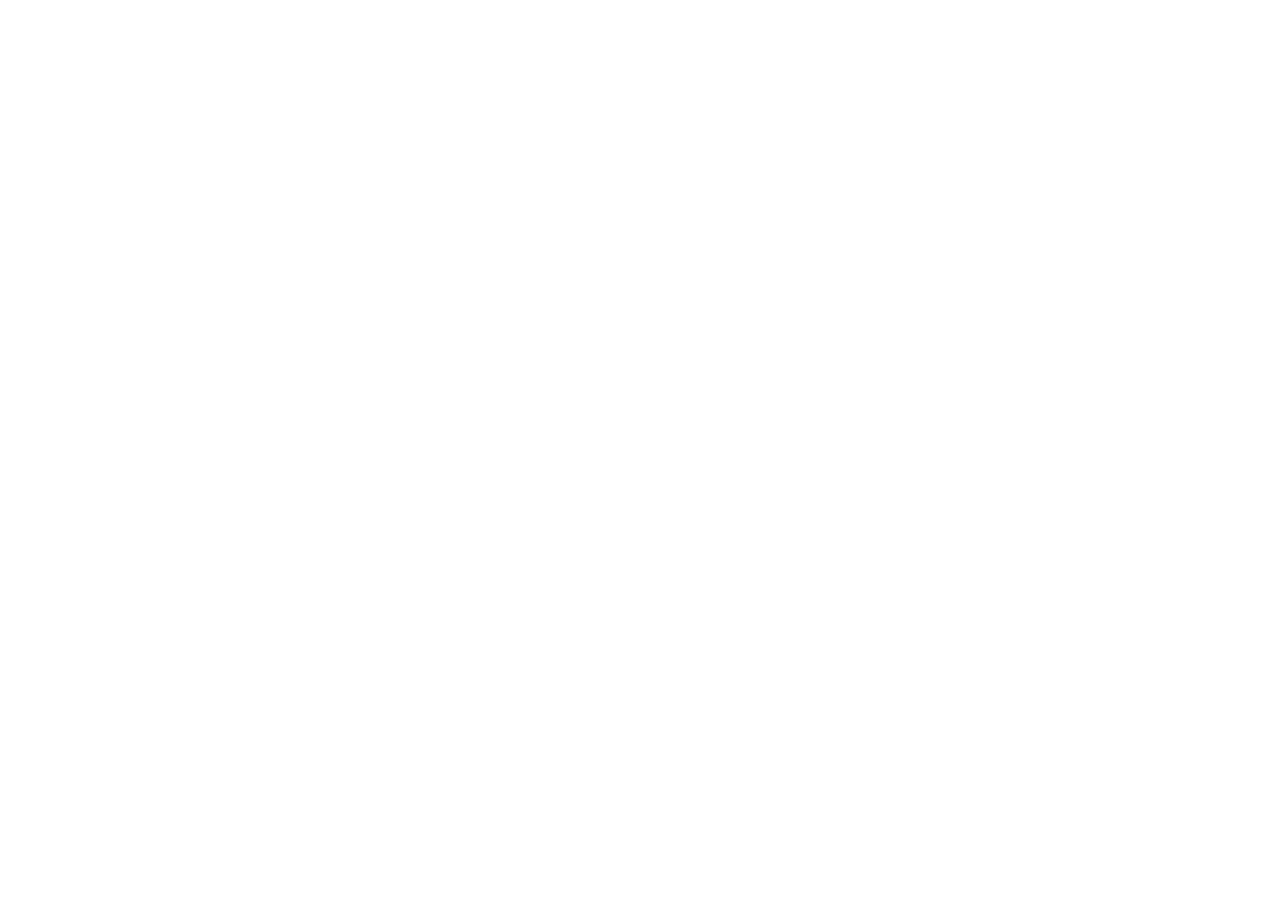
==== index.html @ 81d0a76d "start project" ====
<!DOCTYPE html>
<html lang="en">
<head>
    <meta charset="UTF-8">
    <meta http-equiv="X-UA-Compatible" content="IE=edge">
    <meta name="viewport" content="width=device-width, initial-scale=1.0">
    <title>PizzaCompany</title>
    <link rel="stylesheet" href="./assets/css/style.css">
    <link rel="stylesheet" href="./assets/css/gird.css">
    <link rel="stylesheet" href="./assets/css/responsive.css">
    <link rel="stylesheet" href="./assets/fonts/fontawesome-free-5.15.4-web/css/all.min.css">
    <link rel="stylesheet" href="./assets/fonts/themify-icons/themify-icons.css">
    <link href="https://fonts.googleapis.com/css2?family=Roboto:wght@100;300;400;500;700&display=swap" rel="stylesheet">
</head>
<body>
    
</body>
</html>
---- assets/css/gird.css ----
.grid {
    width: 100%;
    display: block;
    padding: 0;
}

.grid.wide {
    max-width: 1200px;
    margin: 0 auto;
}

.grid.min-wide {
    max-width: 985px;
    margin: 0 auto;
}

.grid.menu-wide{
    max-width: 940px;
    margin: 0 auto;
}

.grid.liveshows-wide{
    max-width: 920px;
    margin: 0 auto;
}

.row {
    display: flex;
    flex-wrap: wrap;
    margin-left: -4px;
    margin-right: -4px;
}

.row.no-gutters {
    margin-left: 0;
    margin-right: 0;
}

.col {
    padding-left: 4px;
    padding-right: 4px;
}

.row.no-gutters .col {
    padding-left: 0;
    padding-right: 0;
}

.c-0 {
    display: none;
}

.c-1 {
    flex: 0 0 8.33333%;
    max-width: 8.33333%;
}

.c-2 {
    flex: 0 0 16.66667%;
    max-width: 16.66667%;
}

.c-3 {
    flex: 0 0 25%;
    max-width: 25%;
}

.c-4 {
    flex: 0 0 33.33333%;
    max-width: 33.33333%;
}

.c-5 {
    flex: 0 0 41.66667%;
    max-width: 41.66667%;
}

.c-6 {
    flex: 0 0 50%;
    max-width: 50%;
}

.c-7 {
    flex: 0 0 58.33333%;
    max-width: 58.33333%;
}

.c-8 {
    flex: 0 0 66.66667%;
    max-width: 66.66667%;
}

.c-9 {
    flex: 0 0 75%;
    max-width: 75%;
}

.c-10 {
    flex: 0 0 83.33333%;
    max-width: 83.33333%;
}

.c-11 {
    flex: 0 0 91.66667%;
    max-width: 91.66667%;
}

.c-12 {
    flex: 0 0 100%;
    max-width: 100%;
}

.c-o-1 {
    margin-left: 8.33333%;
}

.c-o-2 {
    margin-left: 16.66667%;
}

.c-o-3 {
    margin-left: 25%;
}

.c-o-4 {
    margin-left: 33.33333%;
}

.c-o-5 {
    margin-left: 41.66667%;
}

.c-o-6 {
    margin-left: 50%;
}

.c-o-7 {
    margin-left: 58.33333%;
}

.c-o-8 {
    margin-left: 66.66667%;
}

.c-o-9 {
    margin-left: 75%;
}

.c-o-10 {
    margin-left: 83.33333%;
}

.c-o-11 {
    margin-left: 91.66667%;
}

/* >= Tablet */
@media (min-width: 740px) {
    .row {
        margin-left: -8px;
        margin-right: -8px;
    }

    .col {
        padding-left: 8px;
        padding-right: 8px;
    }

    .m-0 {
        display: none;
    }

    .m-1,
    .m-2,
    .m-3,
    .m-4,
    .m-5,
    .m-6,
    .m-7,
    .m-8,
    .m-9,
    .m-10,
    .m-11,
    .m-12 {
        display: block;
    }

    .m-1 {
        flex: 0 0 8.33333%;
        max-width: 8.33333%;
    }

    .m-2 {
        flex: 0 0 16.66667%;
        max-width: 16.66667%;
    }

    .m-3 {
        flex: 0 0 25%;
        max-width: 25%;
    }

    .m-4 {
        flex: 0 0 33.33333%;
        max-width: 33.33333%;
    }

    .m-5 {
        flex: 0 0 41.66667%;
        max-width: 41.66667%;
    }

    .m-6 {
        flex: 0 0 50%;
        max-width: 50%;
    }

    .m-7 {
        flex: 0 0 58.33333%;
        max-width: 58.33333%;
    }

    .m-8 {
        flex: 0 0 66.66667%;
        max-width: 66.66667%;
    }

    .m-9 {
        flex: 0 0 75%;
        max-width: 75%;
    }

    .m-10 {
        flex: 0 0 83.33333%;
        max-width: 83.33333%;
    }

    .m-11 {
        flex: 0 0 91.66667%;
        max-width: 91.66667%;
    }

    .m-12 {
        flex: 0 0 100%;
        max-width: 100%;
    }

    .m-o-1 {
        margin-left: 8.33333%;
    }

    .m-o-2 {
        margin-left: 16.66667%;
    }

    .m-o-3 {
        margin-left: 25%;
    }

    .m-o-4 {
        margin-left: 33.33333%;
    }

    .m-o-5 {
        margin-left: 41.66667%;
    }

    .m-o-6 {
        margin-left: 50%;
    }

    .m-o-7 {
        margin-left: 58.33333%;
    }

    .m-o-8 {
        margin-left: 66.66667%;
    }

    .m-o-9 {
        margin-left: 75%;
    }

    .m-o-10 {
        margin-left: 83.33333%;
    }

    .m-o-11 {
        margin-left: 91.66667%;
    }
}

/* PC medium resolution > */
@media (min-width: 1113px) {
    .row {
        margin-left: -12px;
        margin-right: -12px;
    }
    
    .row.sm-gutter {
        margin-left: -7px;
        margin-right: -7px;
    }

    .row.large-gutter {
        margin-left: -36px;
        margin-right: -36px;
    }

    .col {
        padding-left: 12px;
        padding-right: 12px;
    }

    .row.sm-gutter .col {
        padding-left: 7px;
        padding-right: 7px;
    }

    .row.large-gutter .col {
        padding-left: 36px;
        padding-right: 36px;
    }

    .l-0 {
        display: none;
    }

    .l-1,
    .l-2,
    .l-2-4,
    .l-3,
    .l-4,
    .l-5,
    .l-6,
    .l-7,
    .l-8,
    .l-9,
    .l-10,
    .l-11,
    .l-12 {
        display: block;
    }

    .l-1 {
        flex: 0 0 8.33333%;
        max-width: 8.33333%;
    }

    .l-2 {
        flex: 0 0 16.66667%;
        max-width: 16.66667%;
    }

    .l-2-4 {
        flex: 0 0 20%;
        max-width: 20%;
    }

    .l-3 {
        flex: 0 0 25%;
        max-width: 25%;
    }

    .l-4 {
        flex: 0 0 33.33333%;
        max-width: 33.33333%;
    }

    .l-5 {
        flex: 0 0 41.66667%;
        max-width: 41.66667%;
    }

    .l-6 {
        flex: 0 0 50%;
        max-width: 50%;
    }

    .l-7 {
        flex: 0 0 58.33333%;
        max-width: 58.33333%;
    }

    .l-8 {
        flex: 0 0 66.66667%;
        max-width: 66.66667%;
    }

    .l-9 {
        flex: 0 0 75%;
        max-width: 75%;
    }

    .l-10 {
        flex: 0 0 83.33333%;
        max-width: 83.33333%;
    }

    .l-11 {
        flex: 0 0 91.66667%;
        max-width: 91.66667%;
    }

    .l-12 {
        flex: 0 0 100%;
        max-width: 100%;
    }

    .l-o-1 {
        margin-left: 8.33333%;
    }

    .l-o-2 {
        margin-left: 16.66667%;
    }

    .l-o-3 {
        margin-left: 25%;
    }

    .l-o-4 {
        margin-left: 33.33333%;
    }

    .l-o-5 {
        margin-left: 41.66667%;
    }

    .l-o-6 {
        margin-left: 50%;
    }

    .l-o-7 {
        margin-left: 58.33333%;
    }

    .l-o-8 {
        margin-left: 66.66667%;
    }

    .l-o-9 {
        margin-left: 75%;
    }

    .l-o-10 {
        margin-left: 83.33333%;
    }

    .l-o-11 {
        margin-left: 91.66667%;
    }
}

/* Tablet - PC low resolution */
@media (min-width: 740px) and (max-width: 1023px) {
    .wide {
        width: 644px;
    }
}

/* > PC low resolution */
@media (min-width: 1024px) and (max-width: 1239px) {
    .wide {
        width: 984px;
    }

    .wide .row {
        margin-left: -12px;
        margin-right: -12px;
    }

    .wide .row.sm-gutter {
        margin-left: -5px;
        margin-right: -5px;
    }

    .wide .col {
        padding-left: 12px;
        padding-right: 12px;
    }

    .wide .row.sm-gutter .col {
        padding-left: 5px;
        padding-right: 5px;
    }

    .wide .l-0 {
        display: none;
    }

    .wide .l-1,
    .wide .l-2,
    .wide .l-2-4,
    .wide .l-3,
    .wide .l-4,
    .wide .l-5,
    .wide .l-6,
    .wide .l-7,
    .wide .l-8,
    .wide .l-9,
    .wide .l-10,
    .wide .l-11,
    .wide .l-12 {
        display: block;
    }

    .wide .l-1 {
        flex: 0 0 8.33333%;
        max-width: 8.33333%;
    }

    .wide .l-2 {
        flex: 0 0 16.66667%;
        max-width: 16.66667%;
    }

    .wide .l-2-4 {
        flex: 0 0 20%;
        max-width: 20%;
    }

    .wide .l-3 {
        flex: 0 0 25%;
        max-width: 25%;
    }

    .wide .l-4 {
        flex: 0 0 33.33333%;
        max-width: 33.33333%;
    }

    .wide .l-5 {
        flex: 0 0 41.66667%;
        max-width: 41.66667%;
    }

    .wide .l-6 {
        flex: 0 0 50%;
        max-width: 50%;
    }

    .wide .l-7 {
        flex: 0 0 58.33333%;
        max-width: 58.33333%;
    }

    .wide .l-8 {
        flex: 0 0 66.66667%;
        max-width: 66.66667%;
    }

    .wide .l-9 {
        flex: 0 0 75%;
        max-width: 75%;
    }

    .wide .l-10 {
        flex: 0 0 83.33333%;
        max-width: 83.33333%;
    }

    .wide .l-11 {
        flex: 0 0 91.66667%;
        max-width: 91.66667%;
    }

    .wide .l-12 {
        flex: 0 0 100%;
        max-width: 100%;
    }

    .wide .l-o-1 {
        margin-left: 8.33333%;
    }

    .wide .l-o-2 {
        margin-left: 16.66667%;
    }

    .wide .l-o-3 {
        margin-left: 25%;
    }

    .wide .l-o-4 {
        margin-left: 33.33333%;
    }

    .wide .l-o-5 {
        margin-left: 41.66667%;
    }

    .wide .l-o-6 {
        margin-left: 50%;
    }

    .wide .l-o-7 {
        margin-left: 58.33333%;
    }

    .wide .l-o-8 {
        margin-left: 66.66667%;
    }

    .wide .l-o-9 {
        margin-left: 75%;
    }

    .wide .l-o-10 {
        margin-left: 83.33333%;
    }

    .wide .l-o-11 {
        margin-left: 91.66667%;
    }
}
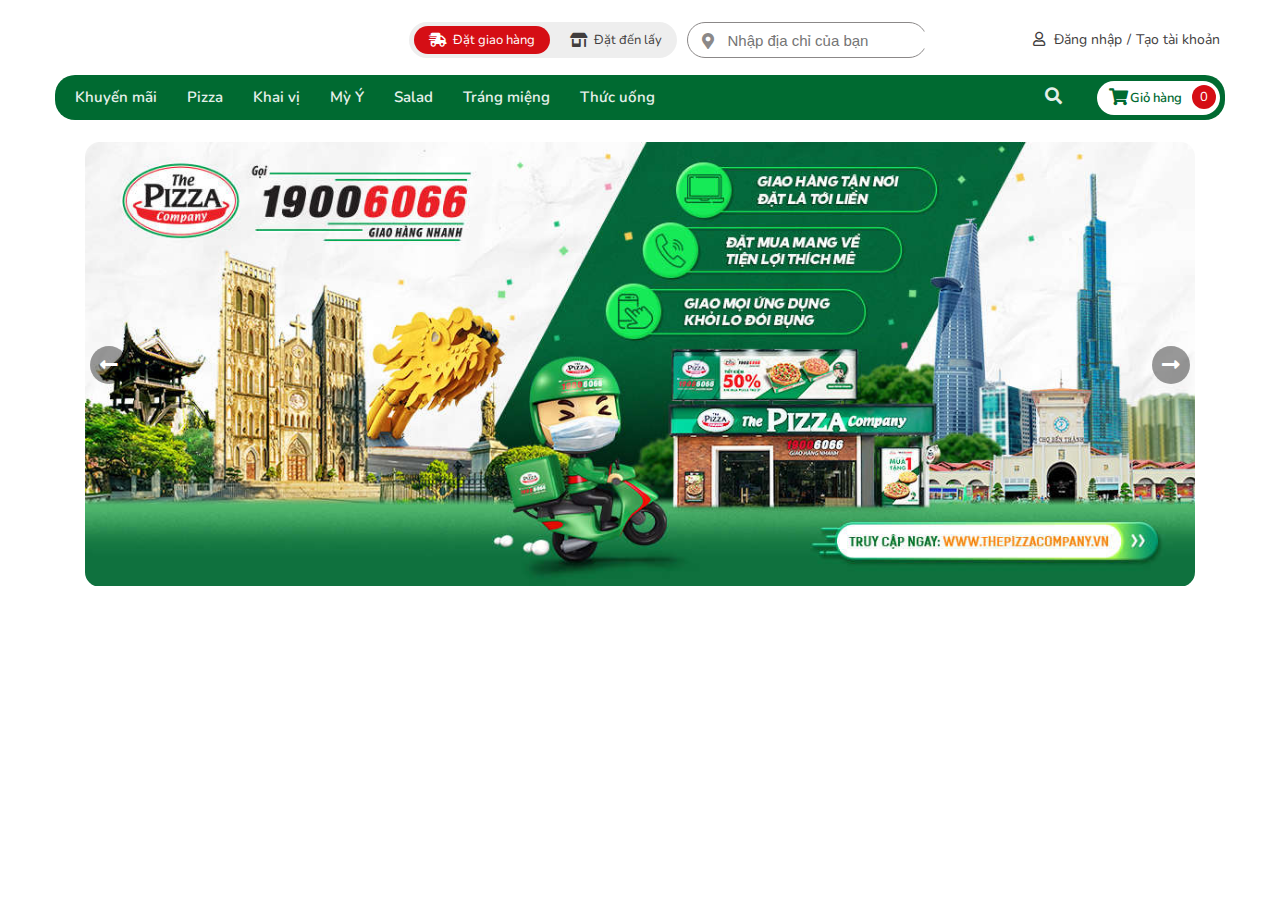
==== commit bcb17b0d: "slider" ====
--- a/index.html
+++ b/index.html
@@ -8,11 +8,199 @@
     <link rel="stylesheet" href="./assets/css/style.css">
     <link rel="stylesheet" href="./assets/css/gird.css">
     <link rel="stylesheet" href="./assets/css/responsive.css">
+    <link rel="stylesheet" href="./assets/css/reset.css">
     <link rel="stylesheet" href="./assets/fonts/fontawesome-free-5.15.4-web/css/all.min.css">
-    <link rel="stylesheet" href="./assets/fonts/themify-icons/themify-icons.css">
     <link href="https://fonts.googleapis.com/css2?family=Roboto:wght@100;300;400;500;700&display=swap" rel="stylesheet">
+    <link href="https://fonts.googleapis.com/css2?family=Nunito:wght@300;400;600;700&display=swap" rel="stylesheet">
 </head>
 <body>
     
+    <div class="app">
+
+        <!-- Start header -->
+        <header class="header">
+            <div class="grid wide">
+                <div class="header-container">
+                    <!-- Start header with logo -->
+                    <div class="header-with-logo">
+                        <a href="/" class="header-logo-link">
+                            <div class="header-logo"></div>
+                        </a>
+    
+                        <div class="header-delivery-with-serach">
+                            <div class="header-delivery">
+                                <div class="header-delivery_item active">
+                                    <i class="fas fa-shipping-fast header-delivery_item-logo"></i>
+                                    <span class="header-delivery_item-text">Đặt giao hàng</span>
+                                </div>
+                                <div class="header-delivery_item">
+                                    <i class="fas fa-store-alt header-delivery_item-logo"></i>
+                                    <span class="header-delivery_item-text">Đặt đến lấy</span>
+                                </div>
+                            </div>
+    
+                            <div class="header-search block">
+                                <i class="fas fa-map-marker-alt header-search-map"></i>
+                                <input class="header-search_title" placeholder="Nhập địa chỉ của bạn"></input>
+                            </div>
+
+                            <div class="header-search">
+                                <i class="fas fa-store header-search-map"></i>
+                                <input class="header-search_title" placeholder="Nhập cửa hàng"></input>
+
+                                
+                                <div class="header-search_store">
+                                    <ul class="header-search_store-item">
+                                        <li class="header-search_store-list">The Pizza Company Cầu Giấy</li>
+                                        <li class="header-search_store-list">The Pizza Company Times City</li>
+                                        <li class="header-search_store-list">The Pizza Company Đoàn Trần Nghiệp</li>
+                                        <li class="header-search_store-list">The Pizza Company Xuân Diệu</li>
+                                        <li class="header-search_store-list">The Pizza Company Vincom Bắc Từ Liêm</li>
+                                        <li class="header-search_store-list">The Pizza Company Vincom Royal City</li>
+                                        <li class="header-search_store-list">The Pizza Company Aeon Mall Long Biên</li>
+                                        <li class="header-search_store-list">The Pizza Company Aeon Mall Hà Đông</li>
+                                        <li class="header-search_store-list">The Pizza Company Linh Đàm</li>
+                                        <li class="header-search_store-list">The Pizza Company Trần Duy Hưng</li>
+                                        <li class="header-search_store-list">The Pizza Company Song Hành</li>
+                                        <li class="header-search_store-list">The Pizza Company Nguyễn Thị Minh Khai</li>
+                                        <li class="header-search_store-list">The Pizza Company 333 Lê Văn Sỹ</li>
+                                        <li class="header-search_store-list">The Pizza Company Bà Hom</li>
+                                        <li class="header-search_store-list">The Pizza Company Crescent Mall</li>
+                                        <li class="header-search_store-list">The Pizza Company Phạm Hùng</li>
+                                        <li class="header-search_store-list">The Pizza Company Hoàng Hoa Thám</li>
+                                        <li class="header-search_store-list">The Pizza Company Thống Nhất</li>
+                                        <li class="header-search_store-list">The Pizza Company AEON Mall Tân Phú</li>
+                                        <li class="header-search_store-list">The Pizza Company Vincom Biên Hòa</li>
+                                        <li class="header-search_store-list">The Pizza Company Pegasus</li>
+                                        <li class="header-search_store-list">The Pizza Company Sense City Bến Tre</li>
+                                        <li class="header-search_store-list">The Pizza Company Vincom Buôn Ma Thuột</li>
+                                    </ul>
+                                </div>
+                            </div>
+                        </div>
+    
+                        <div class="header-account">
+                            <div class="header-account_login">
+                                <i class="far fa-user header-account_login-icon"></i>
+                                <span class="header-account-text">Đăng nhập</span>
+                            </div>
+                            <span>/</span>
+                            <div class="header-account_register">
+                                <span class="header-account-text">Tạo tài khoản</span>
+                            </div>
+                        </div>
+                    </div>
+                    <!-- End header with logo -->
+    
+                    <!-- Start navbar -->
+                    <nav class="navbar">
+                        <div class="navbar-select">
+                            <ul class="navbar-list">
+                                <li class="navbar-list_item">
+                                    <a href="" class="navbar-list_item-link">
+                                        <span class="navbar-list_item-text">Khuyến mãi</span>
+                                    </a>
+                                </li>
+                                <li class="navbar-list_item">
+                                    <a href="/" class="navbar-list_item-link">
+                                        <span class="navbar-list_item-text">Pizza</span>
+                                    </a>
+                                </li>
+                                <li class="navbar-list_item">
+                                    <a href="" class="navbar-list_item-link">
+                                        <span class="navbar-list_item-text">Khai vị</span>
+                                    </a>
+                                </li>
+                                <li class="navbar-list_item">
+                                    <a href="" class="navbar-list_item-link">
+                                        <span class="navbar-list_item-text">Mỳ Ý</span>
+                                    </a>
+                                </li>
+                                <li class="navbar-list_item">
+                                    <a href="" class="navbar-list_item-link">
+                                        <span class="navbar-list_item-text">Salad</span>
+                                    </a>
+                                </li>
+                                <li class="navbar-list_item">
+                                    <a href="" class="navbar-list_item-link">
+                                        <span class="navbar-list_item-text">Tráng miệng</span>
+                                    </a>
+                                </li>
+                                <li class="navbar-list_item">
+                                    <a href="" class="navbar-list_item-link">
+                                        <span class="navbar-list_item-text">Thức uống</span>
+                                    </a>
+                                </li>
+                            </ul>
+                        </div>
+    
+                        <div class="navbar-with-search">
+                            <div class="navbar_search">
+                                <i class="fas fa-search navbar_search-icon"></i>
+                            </div>
+
+                            <div class="navbar_cart">
+                                <a href="" class="navbar_cart-icon-link">
+                                    <i class="fas fa-shopping-cart navbar_cart-icon"></i>
+                                </a>
+                                <a href="" class="navbar_cart-link">
+                                    <span class="navbar_cart-text">Giỏ hàng</span>
+                                </a>
+                                <div class="navbar_cart-amount">
+                                    <span class="navbar_cart-count">0</span>
+                                </div>
+
+                                <div class="navbar_cart-list">
+                                    <p class="navbar_cart-list-title">Rất tiếc!!! Bạn không có sản phẩm ở đây.</p>
+                                    <p class="navbar_cart-list-decrip">Chúng tôi sẽ giao hàng với hoá đơn trên <span>100,000 đ</span></p>
+                                </div>
+                            </div>
+                        </div>
+                    </nav>
+                    <!-- Start navbar -->
+                </div>
+                
+            </div>
+        </header>
+        <!-- End header -->
+
+        <!-- Start slider -->
+        <!-- <div class="grid wide"> -->
+            <div class="slider">
+                <i class="fas fa-long-arrow-alt-left slider-prev"></i>
+
+                <div class="slider-wrapper">
+                    <div class="slider-main">
+                        <div class="slider-item active">
+                            <img src="./assets/img/slider/1.jpeg" alt="" class="slider-img">
+                        </div>
+                        <div class="slider-item">
+                            <img src="./assets/img/slider/2.jpeg" alt="" class="slider-img">
+                        </div>
+                        <div class="slider-item">
+                            <img src="./assets/img/slider/3.jpeg" alt="" class="slider-img">
+                        </div>
+                        <div class="slider-item">
+                            <img src="./assets/img/slider/4.jpeg" alt="" class="slider-img">
+                        </div>
+                        <div class="slider-item">
+                            <img src="./assets/img/slider/5.jpeg" alt="" class="slider-img">
+                        </div>
+                        <div class="slider-item">
+                            <img src="./assets/img/slider/6.jpeg" alt="" class="slider-img">
+                        </div>
+                    </div>
+                </div>
+
+                <i class="fas fa-long-arrow-alt-right slider-next"></i>
+            </div>
+            
+        <!-- </div> -->
+        <!-- End slider -->
+
+    </div>
+
+    <script src="./assets/js/main.js"></script>
+
 </body>
 </html>--- a/assets/css/style.css
+++ b/assets/css/style.css
@@ -0,0 +1,341 @@
+*{
+    margin:0;
+    padding:0;
+    box-sizing: inherit;
+    --primary-color: #006a31;
+    --active-color: #d50e15;
+}
+
+html {
+    font-size: 62.5%;
+    line-height: 1.6rem;/*độ cao chữ 16px*/
+    font-family: 'Nunito', sans-serif;
+    box-sizing: border-box;
+    scroll-behavior: smooth;/*cuộn mượt*/
+}
+
+
+/* header */
+.header{
+    height:115px;
+    padding: 5px 0px;
+}
+.header-container{
+    padding:0 15px;
+}
+.header-with-logo{
+    display: flex;
+    justify-content: space-between;
+    padding: 5px 0px;
+}
+.header-logo-link{
+    background: url('../img/logo.png') top center /cover no-repeat;
+    height: 60px;
+    width: 247px;
+}
+
+.header-delivery-with-serach{
+    display: flex;
+    align-items: center;
+}
+.header-delivery{
+    background-color: #eee;
+    display: flex;
+    align-items: center;
+    border-radius: 25px;
+    height:36px;
+    margin-right: 10px;
+}
+.header-delivery_item{
+    height:28px;
+    border-radius: 25px;
+    display: flex;
+    align-items: center;
+    font-size:1.4rem;
+    color: rgb(65, 61, 61);
+    padding: 5px 0;
+}
+.header-delivery_item:hover{
+    cursor: pointer;
+}
+.header-delivery_item.active{
+    background-color: var(--active-color);
+    color: #fff;
+    margin: 0 5px;
+}
+.header-delivery_item-logo{
+    padding-left: 15px;
+    padding-right: 6px;
+}
+.header-delivery_item-text{
+    font-size: 1.3rem;
+    padding-right: 15px;
+}
+
+.header-search{
+    height:36px;
+    width:240px;
+    border:1px solid rgb(139, 136, 136);
+    border-radius: 25px;
+    display: flex;
+    position: relative;
+    display:none;
+}
+.block{
+    display: block;
+}
+.header-search-map{
+    padding:10px 14px;
+    font-size:1.6rem;
+    color:rgb(139, 136, 136);
+}
+.header-search_title{
+    border: none;
+    outline: none;
+    font-size: 1.5rem;
+    position: absolute;
+    top:50%;
+    transform: translateY(-50%);
+}
+
+.header-search_title:focus ~ .header-search_store{
+    display:block;
+}
+.header-search_store{
+    position: absolute;
+    top: 36px;
+    left: 0;
+    width: 100%;
+    background-color:#fff;
+    box-shadow: 0px 2px 10px rgba(0,0,0,.2);
+    border-radius:2px;
+    display:none;
+}
+.header-search_store-item{
+    list-style: none;
+    max-height: 56vh;
+    overflow-y: auto;
+}
+.header-search_store-list{
+    font-size: 1.6rem;
+    line-height: 2.5rem;
+    padding: 10px 5px 10px 15px;
+    border-bottom: 1px solid rgb(216, 216, 216);
+}
+.header-search_store-list:hover{
+    background-color:#006a322d;
+}
+
+.header-account{
+    display: flex;
+    align-items: center;
+    font-size: 1.4rem;
+    color: rgb(65, 61, 61);
+}
+.header-account-text{
+    padding: 0 5px;
+}
+.header-account-text:hover{
+    cursor: pointer;
+    color: var(--primary-color);
+    text-decoration: underline;
+}
+
+/* Navbar */
+.navbar{
+    background-color:var(--primary-color);
+    display: flex;
+    align-items: center;
+    justify-content: space-between;
+    height: 45px;
+    border-radius: 20px;
+}
+.navbar-select{
+    padding-left: 5px;
+}
+.navbar-list{
+    display: flex;
+    align-items: center;
+    list-style: none;
+}
+.navbar-list_item-link{
+    text-decoration: none;
+    padding:7px 15px 5px;
+    border-radius:25px;
+}
+.navbar-list_item-link:hover{
+    background-color: #005226;
+}
+.navbar-list_item-text{
+    color: #e4efe9;
+    font-size: 1.5rem;
+    font-weight: 620;
+}
+
+
+.navbar-with-search{
+    display: flex;
+    padding-right: 5px;
+}
+.navbar_search{
+    font-size:1.7rem;
+    color: #e4efe9;
+    padding-right: 35px;
+    padding-top: 6px;
+}
+
+.navbar_cart{
+    display: flex;
+    background-color: #fff;
+    padding: 7px 3px 7px 12px;
+    border-radius:25px;
+    position: relative;
+}
+.navbar_cart-link{
+    padding-top: 2px;
+}
+.navbar_cart-icon-link,
+.navbar_cart-link{
+    text-decoration: none;
+    color: var(--primary-color);
+}
+.navbar_cart-icon-link
+.navbar_cart-icon{
+    font-size:1.7rem;
+}
+.navbar_cart-text{
+    font-size: 1.3rem;
+    font-weight: 600;
+    padding-left: 2px;
+    padding-right: 10px;
+}
+.navbar_cart-amount{
+    padding-top:1px;
+    padding-right: 1px;
+}
+.navbar_cart-count{
+    font-size: 1.3rem;
+    color:#fff;
+    padding: 3px 8px;
+    background-color: var(--active-color);
+    border-radius:50%;
+}
+
+@keyframes cartAnimate{
+    0%{
+        opacity: 0;
+        transform: scale(0);
+    }
+    100%{
+        opacity: 1;
+        transform: scale(1);
+    }
+}
+.navbar_cart:hover .navbar_cart-list{
+    display: block;
+}
+.navbar_cart-list{
+    position: absolute;
+    top: calc(100% + 6px);
+    right: 0;
+    height: 175px;
+    width: 430px;
+    background-color:#fff;
+    border-radius:3px;
+    box-shadow: 0 2px 5px rgb(212, 212, 212);
+    animation: cartAnimate ease 0.2s;
+    display:none;
+}
+.navbar_cart-list::before{
+    content: "";
+    position: absolute;
+    right: 10px;
+    top: -20px;
+    border-width: 14px;
+    border-style: solid;
+    border-color: transparent transparent #fff transparent;
+}
+.navbar_cart-list::after{
+    content: "";
+    position: absolute;
+    right: 0;
+    top: -8px;
+    width: 150px;
+    height: 10px;
+}
+.navbar_cart-list-title{
+    font-size: 2rem;
+    font-weight:700;
+    text-align: center;
+    padding-top: 40px;
+    padding-bottom:20px;
+}
+.navbar_cart-list-decrip{
+    font-size: 1.6rem;
+    font-weight:450;
+    text-align: center;
+    font-weight: 500;
+}
+.navbar_cart-list-decrip span{
+    font-weight: 700;
+    color: var(--active-color);
+}
+
+/* slider */
+.slider{
+    width: 1110px;
+    margin: 27px auto;
+    position: relative;
+}
+img{
+    display: block;
+    max-width: 100%;
+}
+
+.slider-wrapper{
+    position: relative;
+    width: 100%;
+    height: 445px;
+    overflow: hidden;
+    border-radius: 15px;
+}
+
+.slider-main {
+    position: relative;
+    display: flex;
+    transition: left 0.5s ease-in;
+}
+.slider-item {
+    height: 100%;
+    width: 100%;
+    flex: 1 0 100%;
+    /* user-select: none; */
+}
+.slider-img {
+    width: 100%;
+    height: 100%;
+    object-fit: cover;
+    /* border-radius: 10px; */
+}
+
+.slider-prev,.slider-next{
+    position: absolute;
+    top: 50%;
+    transform: translateY(-50%);
+    padding: 9px 10px;
+    border-radius: 50%;
+    color: #fff;
+    background-color: rgba(0, 0, 0, 0.4);
+    cursor: pointer;
+    font-size: 20px;
+    z-index: 1;
+}
+.slider-prev{
+    left:5px;
+}
+.slider-next{
+    right:5px;
+}
+.slider-prev:hover,.slider-next:hover{
+    background-color:var(--primary-color);
+}
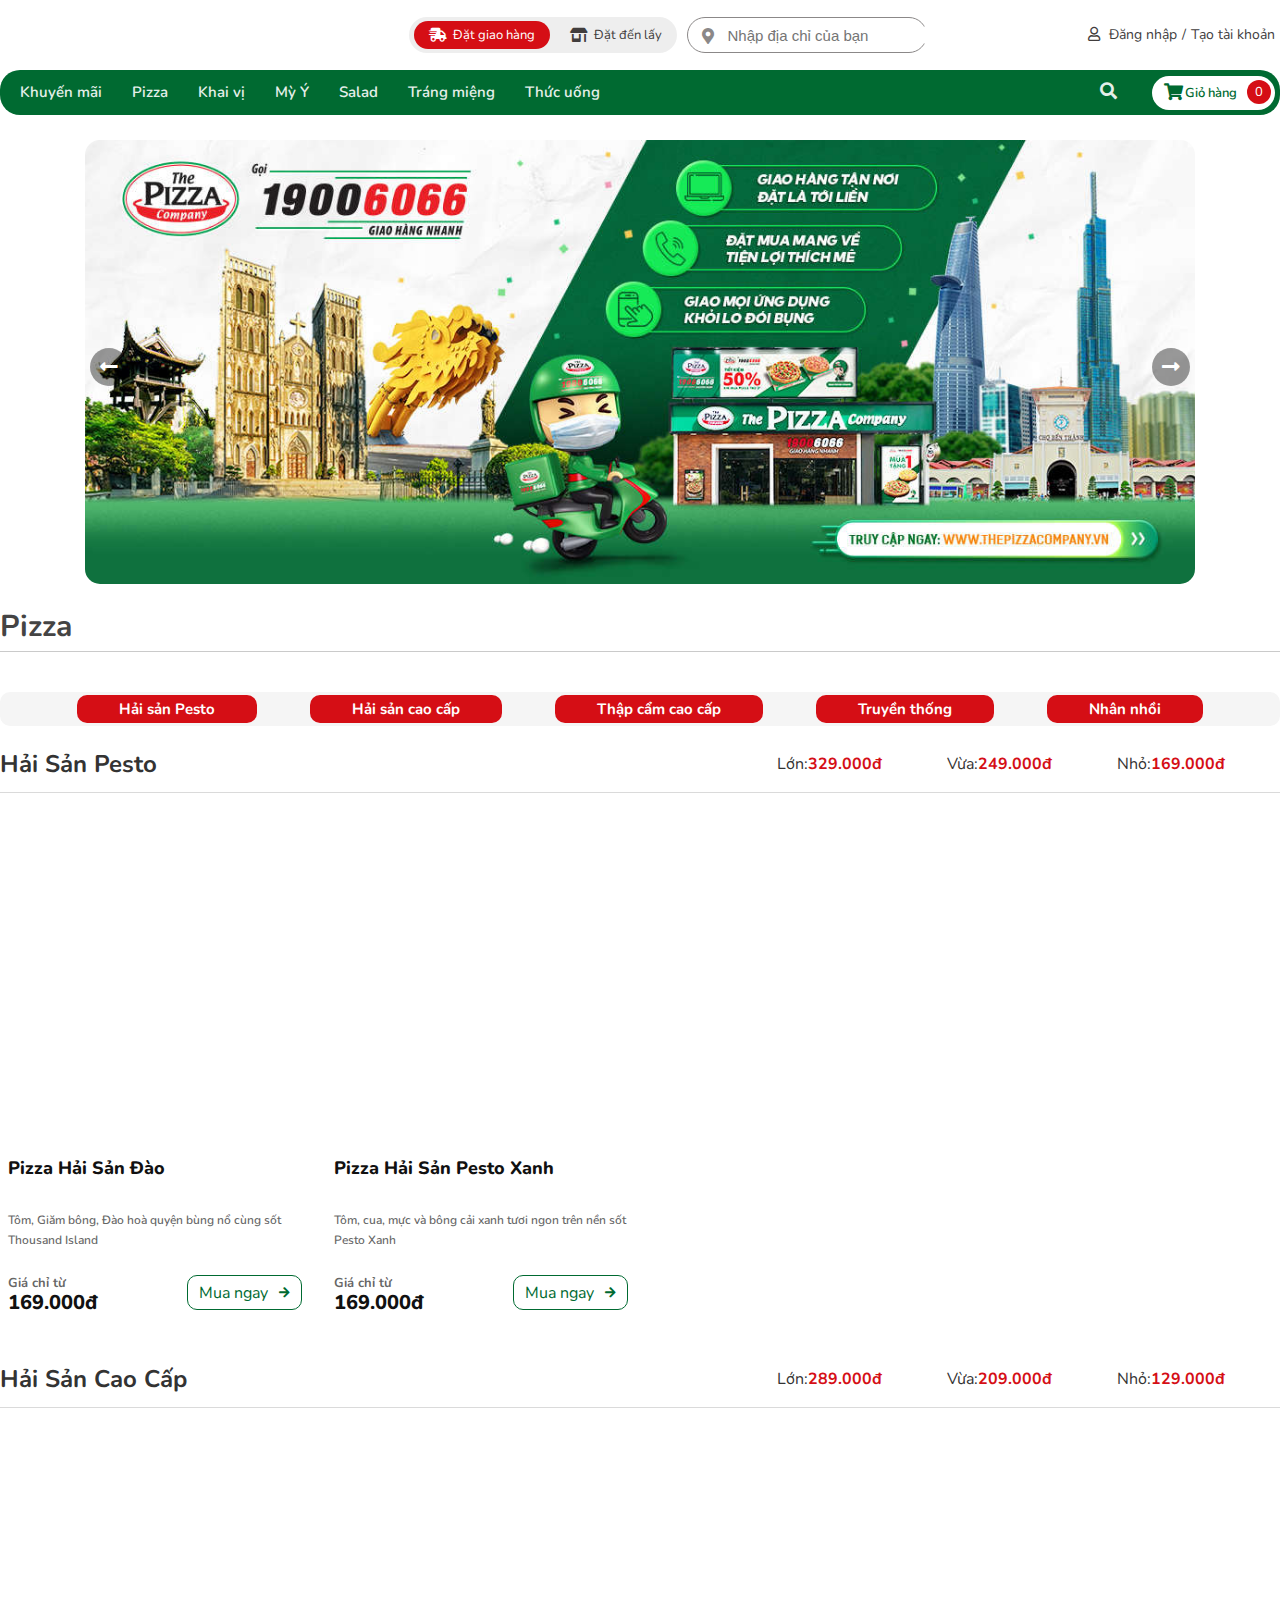
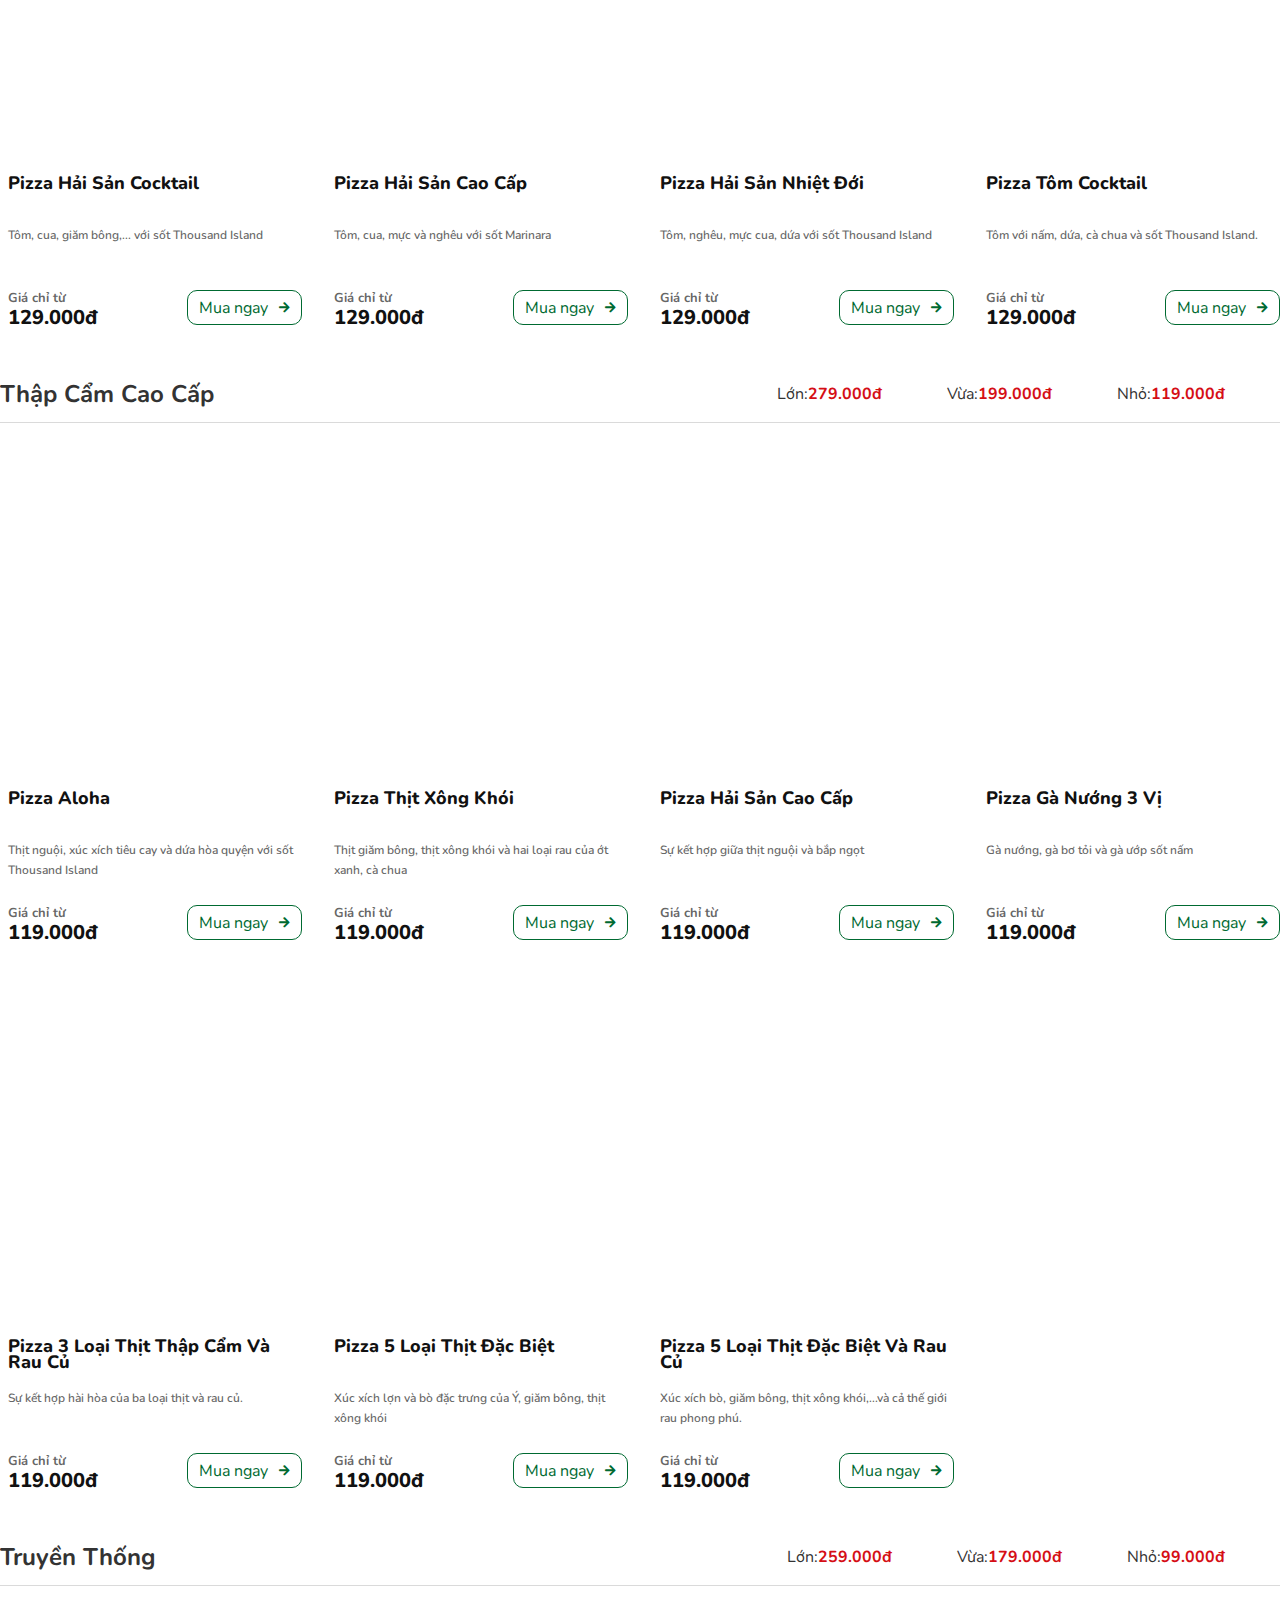
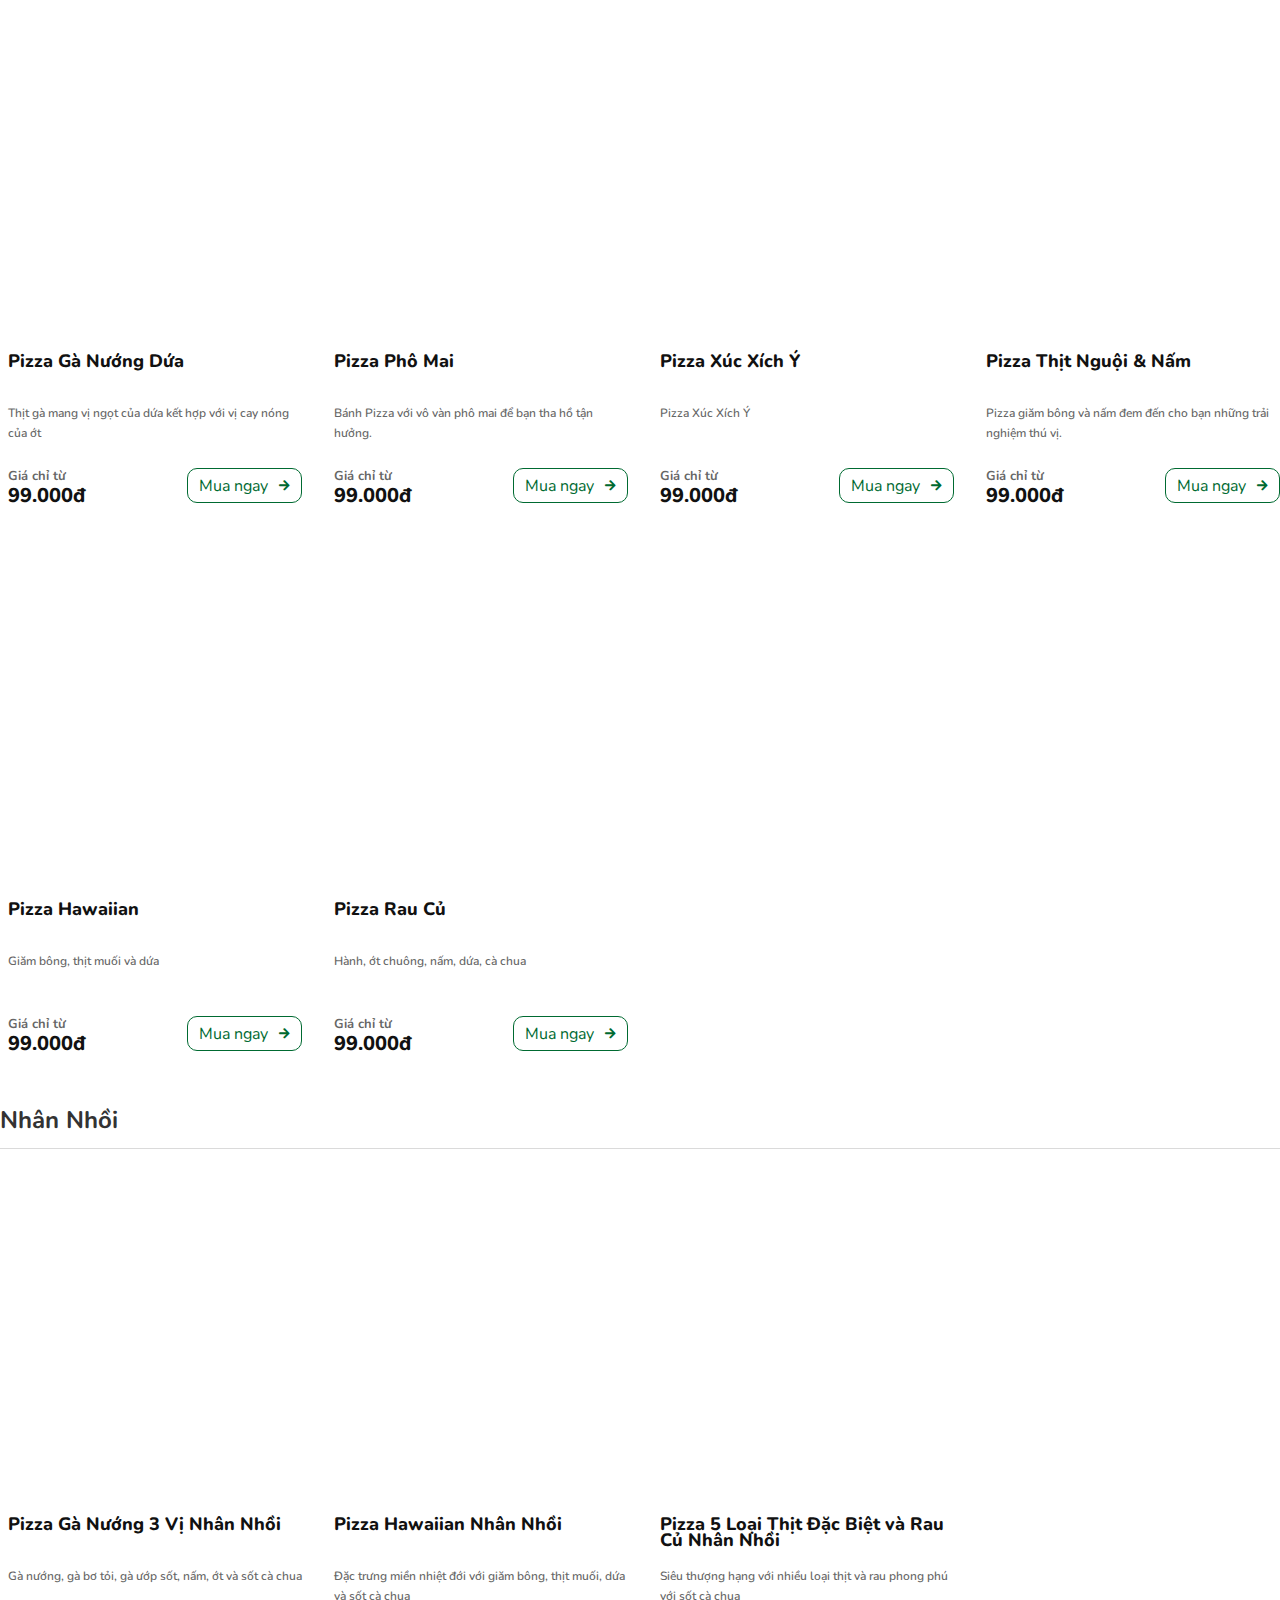
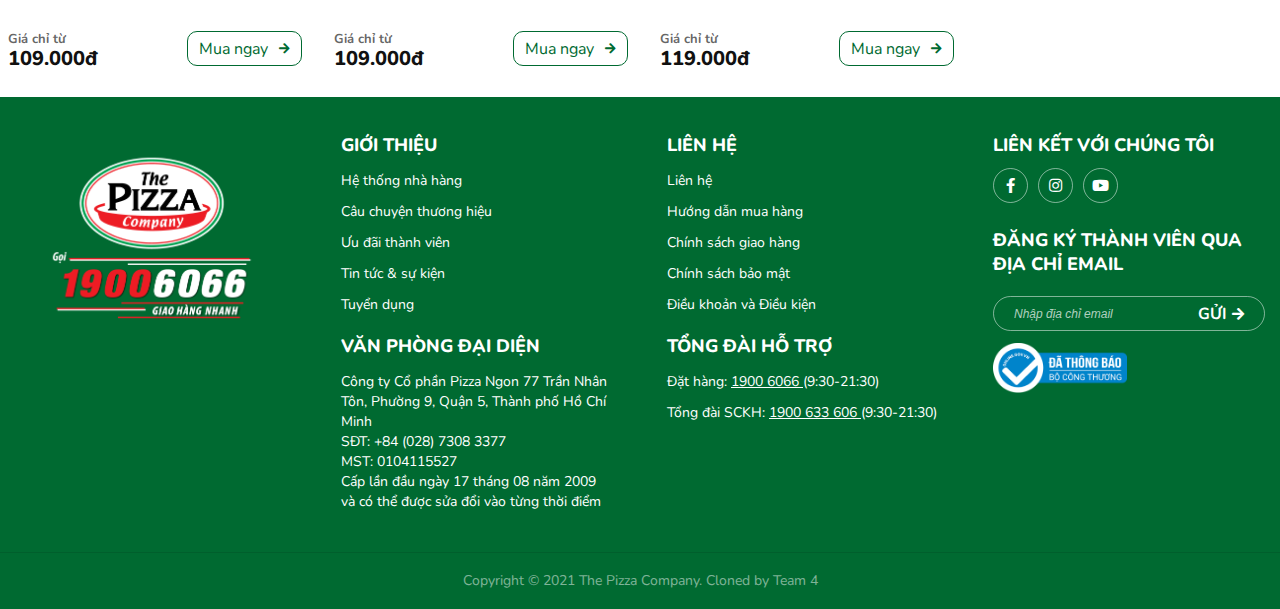
==== commit 4403258f: "footer" ====
--- a/index.html
+++ b/index.html
@@ -11,7 +11,7 @@
     <link rel="stylesheet" href="./assets/css/reset.css">
     <link rel="stylesheet" href="./assets/fonts/fontawesome-free-5.15.4-web/css/all.min.css">
     <link href="https://fonts.googleapis.com/css2?family=Roboto:wght@100;300;400;500;700&display=swap" rel="stylesheet">
-    <link href="https://fonts.googleapis.com/css2?family=Nunito:wght@300;400;600;700&display=swap" rel="stylesheet">
+    <link href="https://fonts.googleapis.com/css2?family=Nunito:wght@300;400;600;700;800;900&display=swap" rel="stylesheet">
 </head>
 <body>
     
@@ -19,147 +19,171 @@
 
         <!-- Start header -->
         <header class="header">
-            <div class="grid wide">
-                <div class="header-container">
-                    <!-- Start header with logo -->
-                    <div class="header-with-logo">
-                        <a href="/" class="header-logo-link">
-                            <div class="header-logo"></div>
-                        </a>
-    
-                        <div class="header-delivery-with-serach">
-                            <div class="header-delivery">
-                                <div class="header-delivery_item active">
-                                    <i class="fas fa-shipping-fast header-delivery_item-logo"></i>
-                                    <span class="header-delivery_item-text">Đặt giao hàng</span>
-                                </div>
-                                <div class="header-delivery_item">
-                                    <i class="fas fa-store-alt header-delivery_item-logo"></i>
-                                    <span class="header-delivery_item-text">Đặt đến lấy</span>
-                                </div>
-                            </div>
-    
-                            <div class="header-search block">
-                                <i class="fas fa-map-marker-alt header-search-map"></i>
-                                <input class="header-search_title" placeholder="Nhập địa chỉ của bạn"></input>
-                            </div>
-
-                            <div class="header-search">
-                                <i class="fas fa-store header-search-map"></i>
-                                <input class="header-search_title" placeholder="Nhập cửa hàng"></input>
-
-                                
-                                <div class="header-search_store">
-                                    <ul class="header-search_store-item">
-                                        <li class="header-search_store-list">The Pizza Company Cầu Giấy</li>
-                                        <li class="header-search_store-list">The Pizza Company Times City</li>
-                                        <li class="header-search_store-list">The Pizza Company Đoàn Trần Nghiệp</li>
-                                        <li class="header-search_store-list">The Pizza Company Xuân Diệu</li>
-                                        <li class="header-search_store-list">The Pizza Company Vincom Bắc Từ Liêm</li>
-                                        <li class="header-search_store-list">The Pizza Company Vincom Royal City</li>
-                                        <li class="header-search_store-list">The Pizza Company Aeon Mall Long Biên</li>
-                                        <li class="header-search_store-list">The Pizza Company Aeon Mall Hà Đông</li>
-                                        <li class="header-search_store-list">The Pizza Company Linh Đàm</li>
-                                        <li class="header-search_store-list">The Pizza Company Trần Duy Hưng</li>
-                                        <li class="header-search_store-list">The Pizza Company Song Hành</li>
-                                        <li class="header-search_store-list">The Pizza Company Nguyễn Thị Minh Khai</li>
-                                        <li class="header-search_store-list">The Pizza Company 333 Lê Văn Sỹ</li>
-                                        <li class="header-search_store-list">The Pizza Company Bà Hom</li>
-                                        <li class="header-search_store-list">The Pizza Company Crescent Mall</li>
-                                        <li class="header-search_store-list">The Pizza Company Phạm Hùng</li>
-                                        <li class="header-search_store-list">The Pizza Company Hoàng Hoa Thám</li>
-                                        <li class="header-search_store-list">The Pizza Company Thống Nhất</li>
-                                        <li class="header-search_store-list">The Pizza Company AEON Mall Tân Phú</li>
-                                        <li class="header-search_store-list">The Pizza Company Vincom Biên Hòa</li>
-                                        <li class="header-search_store-list">The Pizza Company Pegasus</li>
-                                        <li class="header-search_store-list">The Pizza Company Sense City Bến Tre</li>
-                                        <li class="header-search_store-list">The Pizza Company Vincom Buôn Ma Thuột</li>
-                                    </ul>
-                                </div>
-                            </div>
-                        </div>
-    
-                        <div class="header-account">
-                            <div class="header-account_login">
-                                <i class="far fa-user header-account_login-icon"></i>
-                                <span class="header-account-text">Đăng nhập</span>
-                            </div>
-                            <span>/</span>
-                            <div class="header-account_register">
-                                <span class="header-account-text">Tạo tài khoản</span>
-                            </div>
-                        </div>
-                    </div>
-                    <!-- End header with logo -->
-    
-                    <!-- Start navbar -->
-                    <nav class="navbar">
-                        <div class="navbar-select">
-                            <ul class="navbar-list">
-                                <li class="navbar-list_item">
-                                    <a href="" class="navbar-list_item-link">
-                                        <span class="navbar-list_item-text">Khuyến mãi</span>
-                                    </a>
-                                </li>
-                                <li class="navbar-list_item">
-                                    <a href="/" class="navbar-list_item-link">
-                                        <span class="navbar-list_item-text">Pizza</span>
-                                    </a>
-                                </li>
-                                <li class="navbar-list_item">
-                                    <a href="" class="navbar-list_item-link">
-                                        <span class="navbar-list_item-text">Khai vị</span>
-                                    </a>
-                                </li>
-                                <li class="navbar-list_item">
-                                    <a href="" class="navbar-list_item-link">
-                                        <span class="navbar-list_item-text">Mỳ Ý</span>
-                                    </a>
-                                </li>
-                                <li class="navbar-list_item">
-                                    <a href="" class="navbar-list_item-link">
-                                        <span class="navbar-list_item-text">Salad</span>
-                                    </a>
-                                </li>
-                                <li class="navbar-list_item">
-                                    <a href="" class="navbar-list_item-link">
-                                        <span class="navbar-list_item-text">Tráng miệng</span>
-                                    </a>
-                                </li>
-                                <li class="navbar-list_item">
-                                    <a href="" class="navbar-list_item-link">
-                                        <span class="navbar-list_item-text">Thức uống</span>
-                                    </a>
-                                </li>
-                            </ul>
-                        </div>
-    
-                        <div class="navbar-with-search">
-                            <div class="navbar_search">
-                                <i class="fas fa-search navbar_search-icon"></i>
-                            </div>
-
-                            <div class="navbar_cart">
-                                <a href="" class="navbar_cart-icon-link">
-                                    <i class="fas fa-shopping-cart navbar_cart-icon"></i>
-                                </a>
-                                <a href="" class="navbar_cart-link">
-                                    <span class="navbar_cart-text">Giỏ hàng</span>
-                                </a>
-                                <div class="navbar_cart-amount">
-                                    <span class="navbar_cart-count">0</span>
-                                </div>
-
-                                <div class="navbar_cart-list">
-                                    <p class="navbar_cart-list-title">Rất tiếc!!! Bạn không có sản phẩm ở đây.</p>
-                                    <p class="navbar_cart-list-decrip">Chúng tôi sẽ giao hàng với hoá đơn trên <span>100,000 đ</span></p>
-                                </div>
-                            </div>
-                        </div>
-                    </nav>
-                    <!-- Start navbar -->
-                </div>
-                
+            <div class="grid fix-wide header-container">
+                <!-- Start header with logo -->
+                <div class="header-with-logo">
+                    <a href="/" class="header-logo-link">
+                        <div class="header-logo"></div>
+                    </a>
+
+                    <div class="header-delivery-with-serach">
+                        <div class="header-delivery">
+                            <div class="header-delivery_item active">
+                                <i class="fas fa-shipping-fast header-delivery_item-logo"></i>
+                                <span class="header-delivery_item-text">Đặt giao hàng</span>
+                            </div>
+                            <div class="header-delivery_item">
+                                <i class="fas fa-store-alt header-delivery_item-logo"></i>
+                                <span class="header-delivery_item-text">Đặt đến lấy</span>
+                            </div>
+                        </div>
+
+                        <div class="header-search block">
+                            <i class="fas fa-map-marker-alt header-search-map"></i>
+                            <input class="header-search_title" placeholder="Nhập địa chỉ của bạn"></input>
+                        </div>
+
+                        <div class="header-search">
+                            <i class="fas fa-store header-search-map"></i>
+                            <input class="header-search_title" placeholder="Nhập cửa hàng"></input>
+
+                            
+                            <div class="header-search_store">
+                                <ul class="header-search_store-item">
+                                    <li class="header-search_store-list">The Pizza Company Cầu Giấy</li>
+                                    <li class="header-search_store-list">The Pizza Company Times City</li>
+                                    <li class="header-search_store-list">The Pizza Company Đoàn Trần Nghiệp</li>
+                                    <li class="header-search_store-list">The Pizza Company Xuân Diệu</li>
+                                    <li class="header-search_store-list">The Pizza Company Vincom Bắc Từ Liêm</li>
+                                    <li class="header-search_store-list">The Pizza Company Vincom Royal City</li>
+                                    <li class="header-search_store-list">The Pizza Company Aeon Mall Long Biên</li>
+                                    <li class="header-search_store-list">The Pizza Company Aeon Mall Hà Đông</li>
+                                    <li class="header-search_store-list">The Pizza Company Linh Đàm</li>
+                                    <li class="header-search_store-list">The Pizza Company Trần Duy Hưng</li>
+                                    <li class="header-search_store-list">The Pizza Company Song Hành</li>
+                                    <li class="header-search_store-list">The Pizza Company Nguyễn Thị Minh Khai</li>
+                                    <li class="header-search_store-list">The Pizza Company 333 Lê Văn Sỹ</li>
+                                    <li class="header-search_store-list">The Pizza Company Bà Hom</li>
+                                    <li class="header-search_store-list">The Pizza Company Crescent Mall</li>
+                                    <li class="header-search_store-list">The Pizza Company Phạm Hùng</li>
+                                    <li class="header-search_store-list">The Pizza Company Hoàng Hoa Thám</li>
+                                    <li class="header-search_store-list">The Pizza Company Thống Nhất</li>
+                                    <li class="header-search_store-list">The Pizza Company AEON Mall Tân Phú</li>
+                                    <li class="header-search_store-list">The Pizza Company Vincom Biên Hòa</li>
+                                    <li class="header-search_store-list">The Pizza Company Pegasus</li>
+                                    <li class="header-search_store-list">The Pizza Company Sense City Bến Tre</li>
+                                    <li class="header-search_store-list">The Pizza Company Vincom Buôn Ma Thuột</li>
+                                </ul>
+                            </div>
+                        </div>
+                    </div>
+
+                    <div class="header-account">
+                        <div class="header-account_login">
+                            <i class="far fa-user header-account_login-icon"></i>
+                            <span class="header-account-text">Đăng nhập</span>
+                        </div>
+                        <span>/</span>
+                        <div class="header-account_register">
+                            <span class="header-account-text">Tạo tài khoản</span>
+                        </div>
+                    </div>
+                </div>
+                <!-- End header with logo -->
+
+                <!-- Start navbar -->
+                <nav class="navbar">
+                    <div class="navbar-select">
+                        <ul class="navbar-list">
+                            <li class="navbar-list_item">
+                                <a href="" class="navbar-list_item-link">
+                                    <span class="navbar-list_item-text">Khuyến mãi</span>
+                                </a>
+                            </li>
+                            <li class="navbar-list_item">
+                                <a href="/" class="navbar-list_item-link">
+                                    <span class="navbar-list_item-text">Pizza</span>
+                                </a>
+                                <ul class="navbar-list_item-text_list">
+                                    <li class="navbar-list_item-text_item">
+                                        <a href="#hai_san_pesto" class="navbar-list_item-text_item-link">
+                                            <span class="navbar-list_item-text_item-text">Hải Sản Pesto</span>
+                                        </a>
+                                    </li>
+                                    <li class="navbar-list_item-text_item">
+                                        <a href="#hai_san_cao_cap" class="navbar-list_item-text_item-link">
+                                            <span class="navbar-list_item-text_item-text">Hải Sản Cao Cấp</span>
+                                        </a>
+                                    </li>
+                                    <li class="navbar-list_item-text_item">
+                                        <a href="#thap_cam_cao_cap" class="navbar-list_item-text_item-link">
+                                            <span class="navbar-list_item-text_item-text">Thập Cẩm Cao Cấp</span>
+                                        </a>
+                                    </li>
+                                    <li class="navbar-list_item-text_item">
+                                        <a href="#truyen_thong" class="navbar-list_item-text_item-link">
+                                            <span class="navbar-list_item-text_item-text">Truyền Thống</span>
+                                        </a>
+                                    </li>
+                                    <li class="navbar-list_item-text_item">
+                                        <a href="#nhan_nhoi" class="navbar-list_item-text_item-link">
+                                            <span class="navbar-list_item-text_item-text">Nhân Nhồi</span>
+                                        </a>
+                                    </li>
+                                </ul>
+                            </li>
+                            <li class="navbar-list_item">
+                                <a href="" class="navbar-list_item-link">
+                                    <span class="navbar-list_item-text">Khai vị</span>
+                                </a>
+                            </li>
+                            <li class="navbar-list_item">
+                                <a href="" class="navbar-list_item-link">
+                                    <span class="navbar-list_item-text">Mỳ Ý</span>
+                                </a>
+                            </li>
+                            <li class="navbar-list_item">
+                                <a href="" class="navbar-list_item-link">
+                                    <span class="navbar-list_item-text">Salad</span>
+                                </a>
+                            </li>
+                            <li class="navbar-list_item">
+                                <a href="" class="navbar-list_item-link">
+                                    <span class="navbar-list_item-text">Tráng miệng</span>
+                                </a>
+                            </li>
+                            <li class="navbar-list_item">
+                                <a href="" class="navbar-list_item-link">
+                                    <span class="navbar-list_item-text">Thức uống</span>
+                                </a>
+                            </li>
+                        </ul>
+                    </div>
+
+                    <div class="navbar-with-search">
+                        <div class="navbar_search">
+                            <i class="fas fa-search navbar_search-icon"></i>
+                        </div>
+
+                        <div class="navbar_cart">
+                            <a href="" class="navbar_cart-icon-link">
+                                <i class="fas fa-shopping-cart navbar_cart-icon"></i>
+                            </a>
+                            <a href="" class="navbar_cart-link">
+                                <span class="navbar_cart-text">Giỏ hàng</span>
+                            </a>
+                            <div class="navbar_cart-amount">
+                                <span class="navbar_cart-count">0</span>
+                            </div>
+
+                            <div class="navbar_cart-list">
+                                <p class="navbar_cart-list-title">Rất tiếc!!! Bạn không có sản phẩm ở đây.</p>
+                                <p class="navbar_cart-list-decrip">Chúng tôi sẽ giao hàng với hoá đơn trên <span>100,000 đ</span></p>
+                            </div>
+                        </div>
+                    </div>
+                </nav>
+                <!-- Start navbar -->
             </div>
         </header>
         <!-- End header -->
@@ -198,6 +222,675 @@
         <!-- </div> -->
         <!-- End slider -->
 
+        <!-- Start container -->
+        <div class="container">
+            <div class="grid fix-wide">
+                <div class="container_header">
+                    <span class="container_header-text">Pizza</span>
+                </div>
+                <div class="container_type">
+                    <ul class="container_type-list">
+                        <a href="#hai_san_pesto" class="container_type-link active">
+                            <li class="container_type-item">Hải sản Pesto</li>
+                        </a>
+                        <a href="#hai_san_cao_cap" class="container_type-link active">
+                            <li class="container_type-item">Hải sản cao cấp</li>
+                        </a>
+                        <a href="#thap_cam_cao_cap" class="container_type-link active">
+                            <li class="container_type-item">Thập cẩm cao cấp</li>
+                        </a>
+                        <a href="#truyen_thong" class="container_type-link active">
+                            <li class="container_type-item">Truyền thống</li>
+                        </a>
+                        <a href="#nhan_nhoi" class="container_type-link active">
+                            <li class="container_type-item">Nhân nhồi</li>
+                        </a>
+                    </ul>
+                </div>
+            </div>
+
+            <div class="grid fix-wide">
+                <!-- Hải Sản Pesto -->
+                <div id="hai_san_pesto" class="product-decrip">
+                    <span class="product-name">Hải Sản Pesto</span>
+                    <ul class="product-size-list">
+                        <li class="product-size_item">
+                            <img src="./assets/img/size-big.png" alt="" class="product-size_item-img">
+                            <span class="product-size_item-type">Lớn: </span>
+                            <span class="product-size_item-price">329.000đ</span>
+                        </li>
+                        <li class="product-size_item">
+                            <img src="./assets/img/size-medium.png" alt="" class="product-size_item-img">
+                            <span class="product-size_item-type">Vừa: </span>
+                            <span class="product-size_item-price">249.000đ</span>
+                        </li>
+                        <li class="product-size_item">
+                            <img src="./assets/img/size-small.png" alt="" class="product-size_item-img">
+                            <span class="product-size_item-type">Nhỏ: </span>
+                            <span class="product-size_item-price">169.000đ</span>
+                        </li>
+                    </ul>
+                </div>
+                <div class="row">
+                    <div class="col l-3">
+                        <a href="#" class="product-item">
+                            <div class="product-item-show">
+                                <div class="product-item__img" style="background-image: url('./assets/img/pizza/hai_san_pesto/hai_san_dao.png');"></div>
+                                <div class="product-item__name">Pizza Hải Sản Đào</div>
+                                <div class="product-item__decrip">Tôm, Giăm bông, Đào hoà quyện bùng nổ cùng sốt Thousand Island</div>
+                            </div>
+                            <div class="product-item__wrapper">
+                                <div class="product-item__wrapper-price">
+                                    <span class="product-item__wrapper-price-text">Giá chỉ từ</span>
+                                    <span class="product-item__wrapper-price-number">169.000đ</span>
+                                </div>
+                                <div class="product-item__wrapper-button">
+                                    <span class="product-item__wrapper-button-text">Mua ngay</span>
+                                    <i class="fas fa-arrow-right product-item__wrapper-button-btn"></i>
+
+                                </div>
+                            </div>
+                        </a>
+                    </div>
+                    <div class="col l-3">
+                        <a href="#" class="product-item">
+                            <div class="product-item-show">
+                                <div class="product-item__img" style="background-image: url('./assets/img/pizza/hai_san_pesto/pesto_xanh.png');"></div>
+                                <div class="product-item__name">Pizza Hải Sản Pesto Xanh</div>
+                                <div class="product-item__decrip">Tôm, cua, mực và bông cải xanh tươi ngon trên nền sốt Pesto Xanh</div>
+                            </div>
+                            <div class="product-item__wrapper">
+                                <div class="product-item__wrapper-price">
+                                    <span class="product-item__wrapper-price-text">Giá chỉ từ</span>
+                                    <span class="product-item__wrapper-price-number">169.000đ</span>
+                                </div>
+                                <div class="product-item__wrapper-button">
+                                    <span class="product-item__wrapper-button-text">Mua ngay</span>
+                                    <i class="fas fa-arrow-right product-item__wrapper-button-btn"></i>
+                                </div>
+                            </div>
+                        </a>
+                    </div>
+                </div>
+                <!-- End Hải Sản Pesto -->
+
+                <!-- Hải Sản Cao Cấp -->
+                <div id="hai_san_cao_cap" class="product-decrip">
+                    <span class="product-name">Hải Sản Cao Cấp</span>
+                    <ul class="product-size-list">
+                        <li class="product-size_item">
+                            <img src="./assets/img/size-big.png" alt="" class="product-size_item-img">
+                            <span class="product-size_item-type">Lớn: </span>
+                            <span class="product-size_item-price">289.000đ</span>
+                        </li>
+                        <li class="product-size_item">
+                            <img src="./assets/img/size-medium.png" alt="" class="product-size_item-img">
+                            <span class="product-size_item-type">Vừa: </span>
+                            <span class="product-size_item-price">209.000đ</span>
+                        </li>
+                        <li class="product-size_item">
+                            <img src="./assets/img/size-small.png" alt="" class="product-size_item-img">
+                            <span class="product-size_item-type">Nhỏ: </span>
+                            <span class="product-size_item-price">129.000đ</span>
+                        </li>
+                    </ul>
+                </div>
+                <div class="row">
+                    <div class="col l-3">
+                        <a href="#" class="product-item">
+                            <div class="product-item-show">
+                                <div class="product-item__img" style="background-image: url('./assets/img/pizza/hai_san_cao_cap/hai_san_cocktail.png');"></div>
+                                <div class="product-item__name">Pizza Hải Sản Cocktail</div>
+                                <div class="product-item__decrip">Tôm, cua, giăm bông,... với sốt Thousand Island</div>
+                            </div>
+                            <div class="product-item__wrapper">
+                                <div class="product-item__wrapper-price">
+                                    <span class="product-item__wrapper-price-text">Giá chỉ từ</span>
+                                    <span class="product-item__wrapper-price-number">129.000đ</span>
+                                </div>
+                                <div class="product-item__wrapper-button">
+                                    <span class="product-item__wrapper-button-text">Mua ngay</span>
+                                    <i class="fas fa-arrow-right product-item__wrapper-button-btn"></i>
+                                </div>
+                            </div>
+                        </a>
+                    </div>
+                    <div class="col l-3">
+                        <a href="#" class="product-item">
+                            <div class="product-item-show">
+                                <div class="product-item__img" style="background-image: url('./assets/img/pizza/hai_san_cao_cap/hai_san_cao_cap.png');"></div>
+                                <div class="product-item__name">Pizza Hải Sản Cao Cấp</div>
+                                <div class="product-item__decrip">Tôm, cua, mực và nghêu với sốt Marinara</div>
+                            </div>
+                            <div class="product-item__wrapper">
+                                <div class="product-item__wrapper-price">
+                                    <span class="product-item__wrapper-price-text">Giá chỉ từ</span>
+                                    <span class="product-item__wrapper-price-number">129.000đ</span>
+                                </div>
+                                <div class="product-item__wrapper-button">
+                                    <span class="product-item__wrapper-button-text">Mua ngay</span>
+                                    <i class="fas fa-arrow-right product-item__wrapper-button-btn"></i>
+                                </div>
+                            </div>
+                        </a>
+                    </div>
+                    <div class="col l-3">
+                        <a href="#" class="product-item">
+                            <div class="product-item-show">
+                                <div class="product-item__img" style="background-image: url('./assets/img/pizza/hai_san_cao_cap/hai_san_nhiet_doi.png');"></div>
+                                <div class="product-item__name">Pizza Hải Sản Nhiệt Đới</div>
+                                <div class="product-item__decrip">Tôm, nghêu, mực cua, dứa với sốt Thousand Island</div>
+                            </div>
+                            <div class="product-item__wrapper">
+                                <div class="product-item__wrapper-price">
+                                    <span class="product-item__wrapper-price-text">Giá chỉ từ</span>
+                                    <span class="product-item__wrapper-price-number">129.000đ</span>
+                                </div>
+                                <div class="product-item__wrapper-button">
+                                    <span class="product-item__wrapper-button-text">Mua ngay</span>
+                                    <i class="fas fa-arrow-right product-item__wrapper-button-btn"></i>
+                                </div>
+                            </div>
+                        </a>
+                    </div>
+                    <div class="col l-3">
+                        <a href="#" class="product-item">
+                            <div class="product-item-show">
+                                <div class="product-item__img" style="background-image: url('./assets/img/pizza/hai_san_cao_cap/tom_cocktail.png');"></div>
+                                <div class="product-item__name">Pizza Tôm Cocktail</div>
+                                <div class="product-item__decrip">Tôm với nấm, dứa, cà chua và sốt Thousand Island.</div>
+                            </div>
+                            <div class="product-item__wrapper">
+                                <div class="product-item__wrapper-price">
+                                    <span class="product-item__wrapper-price-text">Giá chỉ từ</span>
+                                    <span class="product-item__wrapper-price-number">129.000đ</span>
+                                </div>
+                                <div class="product-item__wrapper-button">
+                                    <span class="product-item__wrapper-button-text">Mua ngay</span>
+                                    <i class="fas fa-arrow-right product-item__wrapper-button-btn"></i>
+                                </div>
+                            </div>
+                        </a>
+                    </div>
+                </div>
+                <!-- End Hải Sản Cao Cấp -->
+
+                <!-- Thập Cẩm Cao Cấp -->
+                <div id="thap_cam_cao_cap" class="product-decrip">
+                    <span class="product-name">Thập Cẩm Cao Cấp</span>
+                    <ul class="product-size-list">
+                        <li class="product-size_item">
+                            <img src="./assets/img/size-big.png" alt="" class="product-size_item-img">
+                            <span class="product-size_item-type">Lớn: </span>
+                            <span class="product-size_item-price">279.000đ</span>
+                        </li>
+                        <li class="product-size_item">
+                            <img src="./assets/img/size-medium.png" alt="" class="product-size_item-img">
+                            <span class="product-size_item-type">Vừa: </span>
+                            <span class="product-size_item-price">199.000đ</span>
+                        </li>
+                        <li class="product-size_item">
+                            <img src="./assets/img/size-small.png" alt="" class="product-size_item-img">
+                            <span class="product-size_item-type">Nhỏ: </span>
+                            <span class="product-size_item-price">119.000đ</span>
+                        </li>
+                    </ul>
+                </div>
+                <div class="row">
+                    <div class="col l-3">
+                        <a href="#" class="product-item">
+                            <div class="product-item-show">
+                                <div class="product-item__img" style="background-image: url('./assets/img/pizza/thap_cam_cao_cap/aloha.png');"></div>
+                                <div class="product-item__name">Pizza Aloha</div>
+                                <div class="product-item__decrip">Thịt nguội, xúc xích tiêu cay và dứa hòa quyện với sốt Thousand Island</div>
+                            </div>
+                            <div class="product-item__wrapper">
+                                <div class="product-item__wrapper-price">
+                                    <span class="product-item__wrapper-price-text">Giá chỉ từ</span>
+                                    <span class="product-item__wrapper-price-number">119.000đ</span>
+                                </div>
+                                <div class="product-item__wrapper-button">
+                                    <span class="product-item__wrapper-button-text">Mua ngay</span>
+                                    <i class="fas fa-arrow-right product-item__wrapper-button-btn"></i>
+                                </div>
+                            </div>
+                        </a>
+                    </div>
+                    <div class="col l-3">
+                        <a href="#" class="product-item">
+                            <div class="product-item-show">
+                                <div class="product-item__img" style="background-image: url('./assets/img/pizza/thap_cam_cao_cap/thit_xong_khoi.png');"></div>
+                                <div class="product-item__name">Pizza Thịt Xông Khói</div>
+                                <div class="product-item__decrip">Thịt giăm bông, thịt xông khói và hai loại rau của ớt xanh, cà chua</div>
+                            </div>
+                            <div class="product-item__wrapper">
+                                <div class="product-item__wrapper-price">
+                                    <span class="product-item__wrapper-price-text">Giá chỉ từ</span>
+                                    <span class="product-item__wrapper-price-number">119.000đ</span>
+                                </div>
+                                <div class="product-item__wrapper-button">
+                                    <span class="product-item__wrapper-button-text">Mua ngay</span>
+                                    <i class="fas fa-arrow-right product-item__wrapper-button-btn"></i>
+                                </div>
+                            </div>
+                        </a>
+                    </div>
+                    <div class="col l-3">
+                        <a href="#" class="product-item">
+                            <div class="product-item-show">
+                                <div class="product-item__img" style="background-image: url('./assets/img/pizza/thap_cam_cao_cap/thi_nguoi_canada.png');"></div>
+                                <div class="product-item__name">Pizza Hải Sản Cao Cấp</div>
+                                <div class="product-item__decrip">Sự kết hợp giữa thịt nguội và bắp ngọt</div>
+                            </div>
+                            <div class="product-item__wrapper">
+                                <div class="product-item__wrapper-price">
+                                    <span class="product-item__wrapper-price-text">Giá chỉ từ</span>
+                                    <span class="product-item__wrapper-price-number">119.000đ</span>
+                                </div>
+                                <div class="product-item__wrapper-button">
+                                    <span class="product-item__wrapper-button-text">Mua ngay</span>
+                                    <i class="fas fa-arrow-right product-item__wrapper-button-btn"></i>
+                                </div>
+                            </div>
+                        </a>
+                    </div>
+                    <div class="col l-3">
+                        <a href="#" class="product-item">
+                            <div class="product-item-show">
+                                <div class="product-item__img" style="background-image: url('./assets/img/pizza/thap_cam_cao_cap/ga_nuong_ba_vi.png');"></div>
+                                <div class="product-item__name">Pizza Gà Nướng 3 Vị</div>
+                                <div class="product-item__decrip">Gà nướng, gà bơ tỏi và gà ướp sốt nấm</div>
+                            </div>
+                            <div class="product-item__wrapper">
+                                <div class="product-item__wrapper-price">
+                                    <span class="product-item__wrapper-price-text">Giá chỉ từ</span>
+                                    <span class="product-item__wrapper-price-number">119.000đ</span>
+                                </div>
+                                <div class="product-item__wrapper-button">
+                                    <span class="product-item__wrapper-button-text">Mua ngay</span>
+                                    <i class="fas fa-arrow-right product-item__wrapper-button-btn"></i>
+                                </div>
+                            </div>
+                        </a>
+                    </div>
+                    <div class="col l-3">
+                        <a href="#" class="product-item">
+                            <div class="product-item-show">
+                                <div class="product-item__img" style="background-image: url('./assets/img/pizza/thap_cam_cao_cap/3_thit.png');"></div>
+                                <div class="product-item__name">Pizza 3 Loại Thịt Thập Cẩm Và Rau Củ</div>
+                                <div class="product-item__decrip">Sự kết hợp hài hòa của ba loại thịt và rau củ.</div>
+                            </div>
+                            <div class="product-item__wrapper">
+                                <div class="product-item__wrapper-price">
+                                    <span class="product-item__wrapper-price-text">Giá chỉ từ</span>
+                                    <span class="product-item__wrapper-price-number">119.000đ</span>
+                                </div>
+                                <div class="product-item__wrapper-button">
+                                    <span class="product-item__wrapper-button-text">Mua ngay</span>
+                                    <i class="fas fa-arrow-right product-item__wrapper-button-btn"></i>
+                                </div>
+                            </div>
+                        </a>
+                    </div>
+                    <div class="col l-3">
+                        <a href="#" class="product-item">
+                            <div class="product-item-show">
+                                <div class="product-item__img" style="background-image: url('./assets/img/pizza/thap_cam_cao_cap/5_thit.png');"></div>
+                                <div class="product-item__name">Pizza 5 Loại Thịt Đặc Biệt</div>
+                                <div class="product-item__decrip">Xúc xích lợn và bò đặc trưng của Ý, giăm bông, thịt xông khói</div>
+                            </div>
+                            <div class="product-item__wrapper">
+                                <div class="product-item__wrapper-price">
+                                    <span class="product-item__wrapper-price-text">Giá chỉ từ</span>
+                                    <span class="product-item__wrapper-price-number">119.000đ</span>
+                                </div>
+                                <div class="product-item__wrapper-button">
+                                    <span class="product-item__wrapper-button-text">Mua ngay</span>
+                                    <i class="fas fa-arrow-right product-item__wrapper-button-btn"></i>
+                                </div>
+                            </div>
+                        </a>
+                    </div>
+                    <div class="col l-3">
+                        <a href="#" class="product-item">
+                            <div class="product-item-show">
+                                <div class="product-item__img" style="background-image: url('./assets/img/pizza/thap_cam_cao_cap/5_thit_dac_biet.png');"></div>
+                                <div class="product-item__name">Pizza 5 Loại Thịt Đặc Biệt Và Rau Củ</div>
+                                <div class="product-item__decrip">Xúc xích bò, giăm bông, thịt xông khói,...và cả thế giới rau phong phú.</div>
+                            </div>
+                            <div class="product-item__wrapper">
+                                <div class="product-item__wrapper-price">
+                                    <span class="product-item__wrapper-price-text">Giá chỉ từ</span>
+                                    <span class="product-item__wrapper-price-number">119.000đ</span>
+                                </div>
+                                <div class="product-item__wrapper-button">
+                                    <span class="product-item__wrapper-button-text">Mua ngay</span>
+                                    <i class="fas fa-arrow-right product-item__wrapper-button-btn"></i>
+                                </div>
+                            </div>
+                        </a>
+                    </div>
+                </div>
+                <!-- End Thập Cẩm Cao Cấp -->
+
+                <!-- Truyền Thống -->
+                <div id="truyen_thong" class="product-decrip">
+                    <span class="product-name">Truyền Thống</span>
+                    <ul class="product-size-list">
+                        <li class="product-size_item">
+                            <img src="./assets/img/size-big.png" alt="" class="product-size_item-img">
+                            <span class="product-size_item-type">Lớn: </span>
+                            <span class="product-size_item-price">259.000đ</span>
+                        </li>
+                        <li class="product-size_item">
+                            <img src="./assets/img/size-medium.png" alt="" class="product-size_item-img">
+                            <span class="product-size_item-type">Vừa: </span>
+                            <span class="product-size_item-price">179.000đ</span>
+                        </li>
+                        <li class="product-size_item">
+                            <img src="./assets/img/size-small.png" alt="" class="product-size_item-img">
+                            <span class="product-size_item-type">Nhỏ: </span>
+                            <span class="product-size_item-price">99.000đ</span>
+                        </li>
+                    </ul>
+                </div>
+                <div class="row">
+                    <div class="col l-3">
+                        <a href="#" class="product-item">
+                            <div class="product-item-show">
+                                <div class="product-item__img" style="background-image: url('./assets/img/pizza/truyen_thong/ga_nuong_dua.png');"></div>
+                                <div class="product-item__name">Pizza Gà Nướng Dứa</div>
+                                <div class="product-item__decrip">Thịt gà mang vị ngọt của dứa kết hợp với vị cay nóng của ớt</div>
+                            </div>
+                            <div class="product-item__wrapper">
+                                <div class="product-item__wrapper-price">
+                                    <span class="product-item__wrapper-price-text">Giá chỉ từ</span>
+                                    <span class="product-item__wrapper-price-number">99.000đ</span>
+                                </div>
+                                <div class="product-item__wrapper-button">
+                                    <span class="product-item__wrapper-button-text">Mua ngay</span>
+                                    <i class="fas fa-arrow-right product-item__wrapper-button-btn"></i>
+                                </div>
+                            </div>
+                        </a>
+                    </div>
+                    <div class="col l-3">
+                        <a href="#" class="product-item">
+                            <div class="product-item-show">
+                                <div class="product-item__img" style="background-image: url('./assets/img/pizza/truyen_thong/pho_mai.png');"></div>
+                                <div class="product-item__name">Pizza Phô Mai</div>
+                                <div class="product-item__decrip">Bánh Pizza với vô vàn phô mai để bạn tha hồ tận hưởng.</div>
+                            </div>
+                            <div class="product-item__wrapper">
+                                <div class="product-item__wrapper-price">
+                                    <span class="product-item__wrapper-price-text">Giá chỉ từ</span>
+                                    <span class="product-item__wrapper-price-number">99.000đ</span>
+                                </div>
+                                <div class="product-item__wrapper-button">
+                                    <span class="product-item__wrapper-button-text">Mua ngay</span>
+                                    <i class="fas fa-arrow-right product-item__wrapper-button-btn"></i>
+                                </div>
+                            </div>
+                        </a>
+                    </div>
+                    <div class="col l-3">
+                        <a href="#" class="product-item">
+                            <div class="product-item-show">
+                                <div class="product-item__img" style="background-image: url('./assets/img/pizza/truyen_thong/xuc_xich_y.png');"></div>
+                                <div class="product-item__name">Pizza Xúc Xích Ý</div>
+                                <div class="product-item__decrip">Pizza Xúc Xích Ý</div>
+                            </div>
+                            <div class="product-item__wrapper">
+                                <div class="product-item__wrapper-price">
+                                    <span class="product-item__wrapper-price-text">Giá chỉ từ</span>
+                                    <span class="product-item__wrapper-price-number">99.000đ</span>
+                                </div>
+                                <div class="product-item__wrapper-button">
+                                    <span class="product-item__wrapper-button-text">Mua ngay</span>
+                                    <i class="fas fa-arrow-right product-item__wrapper-button-btn"></i>
+                                </div>
+                            </div>
+                        </a>
+                    </div>
+                    <div class="col l-3">
+                        <a href="#" class="product-item">
+                            <div class="product-item-show">
+                                <div class="product-item__img" style="background-image: url('./assets/img/pizza/truyen_thong/thi_nguoi_nam.png');"></div>
+                                <div class="product-item__name">Pizza Thịt Nguội & Nấm</div>
+                                <div class="product-item__decrip">Pizza giăm bông và nấm đem đến cho bạn những trải nghiệm thú vị.</div>
+                            </div>
+                            <div class="product-item__wrapper">
+                                <div class="product-item__wrapper-price">
+                                    <span class="product-item__wrapper-price-text">Giá chỉ từ</span>
+                                    <span class="product-item__wrapper-price-number">99.000đ</span>
+                                </div>
+                                <div class="product-item__wrapper-button">
+                                    <span class="product-item__wrapper-button-text">Mua ngay</span>
+                                    <i class="fas fa-arrow-right product-item__wrapper-button-btn"></i>
+                                </div>
+                            </div>
+                        </a>
+                    </div>
+                    <div class="col l-3">
+                        <a href="#" class="product-item">
+                            <div class="product-item-show">
+                                <div class="product-item__img" style="background-image: url('./assets/img/pizza/truyen_thong/hawaii_300.png');"></div>
+                                <div class="product-item__name">Pizza Hawaiian</div>
+                                <div class="product-item__decrip">Giăm bông, thịt muối và dứa</div>
+                            </div>
+                            <div class="product-item__wrapper">
+                                <div class="product-item__wrapper-price">
+                                    <span class="product-item__wrapper-price-text">Giá chỉ từ</span>
+                                    <span class="product-item__wrapper-price-number">99.000đ</span>
+                                </div>
+                                <div class="product-item__wrapper-button">
+                                    <span class="product-item__wrapper-button-text">Mua ngay</span>
+                                    <i class="fas fa-arrow-right product-item__wrapper-button-btn"></i>
+                                </div>
+                            </div>
+                        </a>
+                    </div>
+                    <div class="col l-3">
+                        <a href="#" class="product-item">
+                            <div class="product-item-show">
+                                <div class="product-item__img" style="background-image: url('./assets/img/pizza/truyen_thong/rau_cu.png');"></div>
+                                <div class="product-item__name">Pizza Rau Củ</div>
+                                <div class="product-item__decrip">Hành, ớt chuông, nấm, dứa, cà chua</div>
+                            </div>
+                            <div class="product-item__wrapper">
+                                <div class="product-item__wrapper-price">
+                                    <span class="product-item__wrapper-price-text">Giá chỉ từ</span>
+                                    <span class="product-item__wrapper-price-number">99.000đ</span>
+                                </div>
+                                <div class="product-item__wrapper-button">
+                                    <span class="product-item__wrapper-button-text">Mua ngay</span>
+                                    <i class="fas fa-arrow-right product-item__wrapper-button-btn"></i>
+                                </div>
+                            </div>
+                        </a>
+                    </div>
+                </div>
+                <!-- End Truyền Thống -->
+
+                <!-- Nhân Nhồi -->
+                <div id="nhan_nhoi" class="product-decrip">
+                    <span class="product-name">Nhân Nhồi</span>
+                </div>
+                <div class="row">
+                    <div class="col l-3">
+                        <a href="#" class="product-item">
+                            <div class="product-item-show">
+                                <div class="product-item__img" style="background-image: url('./assets/img/pizza/nhan_nhoi/ga_nuong_3_vi_nhoi.png');"></div>
+                                <div class="product-item__name">Pizza Gà Nướng 3 Vị Nhân Nhồi</div>
+                                <div class="product-item__decrip">Gà nướng, gà bơ tỏi, gà ướp sốt, nấm, ớt và sốt cà chua</div>
+                            </div>
+                            <div class="product-item__wrapper">
+                                <div class="product-item__wrapper-price">
+                                    <span class="product-item__wrapper-price-text">Giá chỉ từ</span>
+                                    <span class="product-item__wrapper-price-number">109.000đ</span>
+                                </div>
+                                <div class="product-item__wrapper-button">
+                                    <span class="product-item__wrapper-button-text">Mua ngay</span>
+                                    <i class="fas fa-arrow-right product-item__wrapper-button-btn"></i>
+                                </div>
+                            </div>
+                        </a>
+                    </div>
+                    <div class="col l-3">
+                        <a href="#" class="product-item">
+                            <div class="product-item-show">
+                                <div class="product-item__img" style="background-image: url('./assets/img/pizza/nhan_nhoi/hawaiian_nhoi.png');"></div>
+                                <div class="product-item__name">Pizza Hawaiian Nhân Nhồi</div>
+                                <div class="product-item__decrip">Đặc trưng miền nhiệt đới với giăm bông, thịt muối, dứa và sốt cà chua</div>
+                            </div>
+                            <div class="product-item__wrapper">
+                                <div class="product-item__wrapper-price">
+                                    <span class="product-item__wrapper-price-text">Giá chỉ từ</span>
+                                    <span class="product-item__wrapper-price-number">109.000đ</span>
+                                </div>
+                                <div class="product-item__wrapper-button">
+                                    <span class="product-item__wrapper-button-text">Mua ngay</span>
+                                    <i class="fas fa-arrow-right product-item__wrapper-button-btn"></i>
+                                </div>
+                            </div>
+                        </a>
+                    </div>
+                    <div class="col l-3">
+                        <a href="#" class="product-item">
+                            <div class="product-item-show">
+                                <div class="product-item__img" style="background-image: url('./assets/img/pizza/nhan_nhoi/5_loai_thit_nhoi.png');"></div>
+                                <div class="product-item__name">Pizza 5 Loại Thịt Đặc Biệt và Rau Củ Nhân Nhồi</div>
+                                <div class="product-item__decrip">Siêu thượng hạng với nhiều loại thịt và rau phong phú với sốt cà chua</div>
+                            </div>
+                            <div class="product-item__wrapper">
+                                <div class="product-item__wrapper-price">
+                                    <span class="product-item__wrapper-price-text">Giá chỉ từ</span>
+                                    <span class="product-item__wrapper-price-number">119.000đ</span>
+                                </div>
+                                <div class="product-item__wrapper-button">
+                                    <span class="product-item__wrapper-button-text">Mua ngay</span>
+                                    <i class="fas fa-arrow-right product-item__wrapper-button-btn"></i>
+                                </div>
+                            </div>
+                        </a>
+                    </div>
+                </div>
+                <!-- End Nhân Nhồi -->
+            </div>
+        </div>
+        <!-- End container -->
+
+        <!-- Start footer -->
+        <footer class="footer">
+            <div class="grid fix-wide">
+                <div class="row">
+                    <div class="col l-3">
+                        <div class="footer__logo">
+                            <a href="/" class="">
+                                <img src="./assets/img/logo-footer.png" class="footer__logo-img"></img>
+                            </a>
+                        </div>
+                    </div>
+                    <div class="col l-3 pd-bottom">
+                        <div class="footer__block">
+                            <h3 class="footer__block-title">Giới thiệu</h3>
+                            <a href="" class="footer__block-link">
+                                <span class="footer__block-option">Hệ thống nhà hàng</span>
+                            </a>
+                            <a href="" class="footer__block-link">
+                                <span class="footer__block-option">Câu chuyện thương hiệu</span>
+                            </a>
+                            <a href="" class="footer__block-link">
+                                <span class="footer__block-option">Ưu đãi thành viên</span>
+                            </a>
+                            <a href="" class="footer__block-link">
+                                <span class="footer__block-option">Tin tức & sự kiện</span>
+                            </a>
+                            <a href="" class="footer__block-link">
+                                <span class="footer__block-option">Tuyển dụng</span>
+                            </a>
+                        </div>
+                        <div class="footer__block">
+                            <h3 class="footer__block-title-vp">Văn phòng đại diện</h3>
+                            <a href="" class="footer__block-link-vp">
+                                <span class="footer__block-option-vp">Công ty Cổ phần Pizza Ngon  77 Trần Nhân Tôn, Phường 9, Quận 5, Thành phố Hồ Chí Minh </span>
+                            </a>
+                            <a href="" class="footer__block-link-vp">
+                                <span class="footer__block-option-vp">SĐT: +84 (028) 7308 3377 </span>
+                            </a>
+                            <a href="" class="footer__block-link-vp">
+                                <span class="footer__block-option-vp">MST: 0104115527</span>
+                            </a>
+                            <a href="" class="footer__block-link-vp">
+                                <span class="footer__block-option-vp">Cấp lần đầu ngày 17 tháng 08 năm 2009 và có thể được sửa đổi vào từng thời điểm</span>
+                            </a>
+                        </div>
+                    </div>
+                    <div class="col l-3">
+                        <div class="footer__block">
+                            <h3 class="footer__block-title">Liên hệ</h3>
+                            <a href="" class="footer__block-link">
+                                <span class="footer__block-option">Liên hệ</span>
+                            </a>
+                            <a href="" class="footer__block-link">
+                                <span class="footer__block-option">Hướng dẫn mua hàng</span>
+                            </a>
+                            <a href="" class="footer__block-link">
+                                <span class="footer__block-option">Chính sách giao hàng</span>
+                            </a>
+                            <a href="" class="footer__block-link">
+                                <span class="footer__block-option">Chính sách bảo mật</span>
+                            </a>
+                            <a href="" class="footer__block-link">
+                                <span class="footer__block-option">Điều khoản và Điều kiện</span>
+                            </a>
+                        </div>
+                        <div class="footer__block">
+                            <h3 class="footer__block-title">Tổng đài hỗ trợ</h3>
+                            <span class="footer__block-option">Đặt hàng: 
+                                <a href="tel:19006066" class="footer__block-option-phone">1900 6066 </a>
+                                (9:30-21:30)
+                            </span>
+                            <span class="footer__block-option">Tổng đài SCKH: 
+                                <a href="tel:1900633606" class="footer__block-option-phone">1900 633 606 </a>
+                                (9:30-21:30)
+                            </span>
+                        </div>
+                    </div>
+                    <div class="col l-3">
+                        <div class="footer__block">
+                            <h3 class="footer__block-title">Liên kết với chúng tôi</h3>
+                            <div class="footer__block-social">
+                                <a href="https://www.facebook.com/docongban" target="_blank" class="footer__block-social-link">
+                                    <i class="fab fa-facebook-f"></i>
+                                </a>
+                                <a href="" class="footer__block-social-link">
+                                    <i class="fab fa-instagram"></i>
+                                </a>
+                                <a href="" class="footer__block-social-link">
+                                    <i class="fab fa-youtube"></i>
+                                </a>
+                            </div>
+                            <h3 class="footer__block-title-social">đăng ký thành viên qua địa chỉ email</h3>
+                            <div class="footer__block-mail">
+                                <input type="email" placeholder="Nhập địa chỉ email" name="" id="" class="footer__block-mail-input">
+                                <div class="footer__block-mail-send">
+                                    <span>GỬI</span>
+                                    <i class="fas fa-arrow-right"></i>
+                                </div>
+                            </div>
+                            <div class="footer__block-res">
+                                <img src="./assets/img/bocongthuong.png" class="footer__block-bct"></img>
+                            </div>
+                        </div>
+                    </div>
+                </div>
+            </div>
+        </footer>
+        <!-- End footer -->
+        <div class="footer__copyright">
+            <span class="footer__copyright-text">Copyright © 2021 The Pizza Company. Cloned by Team 4</span>
+        </div>
     </div>
 
     <script src="./assets/js/main.js"></script>
--- a/assets/css/style.css
+++ b/assets/css/style.css
@@ -14,14 +14,24 @@
     scroll-behavior: smooth;/*cuộn mượt*/
 }
 
+.pd-bottom{
+    padding-bottom: 25px;
+}
 
 /* header */
 .header{
     height:115px;
     padding: 5px 0px;
-}
-.header-container{
-    padding:0 15px;
+    background-color:#fff;
+}
+.grid.header-container{
+    position: fixed;
+    top: 0;
+    left: 0;
+    right: 0;
+    z-index: 2;
+    background-color:#fff;
+    padding-bottom: 25px;
 }
 .header-with-logo{
     display: flex;
@@ -100,6 +110,9 @@
 
 .header-search_title:focus ~ .header-search_store{
     display:block;
+}
+.header-search_title:focus ~ .header-search{
+    border-color: var(--primary-color);
 }
 .header-search_store{
     position: absolute;
@@ -110,6 +123,7 @@
     box-shadow: 0px 2px 10px rgba(0,0,0,.2);
     border-radius:2px;
     display:none;
+    z-index: 1;
 }
 .header-search_store-item{
     list-style: none;
@@ -158,12 +172,21 @@
     align-items: center;
     list-style: none;
 }
+.navbar-list_item{
+    position: relative;
+}
 .navbar-list_item-link{
     text-decoration: none;
     padding:7px 15px 5px;
     border-radius:25px;
 }
-.navbar-list_item-link:hover{
+.navbar-list_item-link:hover {
+    background-color: #005226;
+}
+.navbar-list_item:hover .navbar-list_item-text_list{
+    display:block;
+}
+.navbar-list_item:hover .navbar-list_item-link{
     background-color: #005226;
 }
 .navbar-list_item-text{
@@ -171,6 +194,47 @@
     font-size: 1.5rem;
     font-weight: 620;
 }
+
+.navbar-list_item-text_list{
+    list-style: none;
+    position: absolute;
+    top:31px;
+    background-color: #005226;
+    border-bottom-left-radius: 20px;
+    border-bottom-right-radius: 20px;
+    display: none;
+}
+.navbar-list_item-text_list::before{
+    content: "";
+    position: absolute;
+    top: -18px;
+    width:66px;
+    height:18px;
+    background-color: #005226;
+    cursor: pointer;
+}
+.navbar-list_item-text_item-link{
+    text-decoration: none;
+    display: inline-block;
+    width:200px;
+    padding-left:20px;
+    padding-top: 15px;
+    padding-bottom: 15px;
+}
+.navbar-list_item-text_item:hover{
+    background-color:var(--primary-color);
+}
+.navbar-list_item-text_item:last-child:hover{
+    background-color:var(--primary-color);
+    border-bottom-left-radius: 20px;
+    border-bottom-right-radius: 20px;
+}
+.navbar-list_item-text_item-text{
+    font-size: 1.5rem;
+    font-weight: 600;
+    color: #e4efe9;
+}
+
 
 
 .navbar-with-search{
@@ -245,6 +309,7 @@
     box-shadow: 0 2px 5px rgb(212, 212, 212);
     animation: cartAnimate ease 0.2s;
     display:none;
+    z-index: 1;
 }
 .navbar_cart-list::before{
     content: "";
@@ -284,8 +349,10 @@
 /* slider */
 .slider{
     width: 1110px;
-    margin: 27px auto;
+    margin: 0px auto;
     position: relative;
+    padding-top: 25px;
+    padding-bottom:35px;
 }
 img{
     display: block;
@@ -295,7 +362,7 @@
 .slider-wrapper{
     position: relative;
     width: 100%;
-    height: 445px;
+    max-height: 445px;
     overflow: hidden;
     border-radius: 15px;
 }
@@ -303,7 +370,7 @@
 .slider-main {
     position: relative;
     display: flex;
-    transition: left 0.5s ease-in;
+    transition: left 0.7s ease-out;
 }
 .slider-item {
     height: 100%;
@@ -339,3 +406,325 @@
 .slider-prev:hover,.slider-next:hover{
     background-color:var(--primary-color);
 }
+
+
+/* Container */
+.container_header{
+    padding-bottom: 10px;
+    border-bottom: 1px solid rgb(202, 202, 202);
+}
+.container_header-text{
+    font-size:3rem;
+    font-weight: 700;
+    color:#444;
+
+}
+.container_type{
+    border-radius: 5px;
+    padding-top: 40px;
+    transition: all 0.5s linear;
+    z-index: 1;
+}
+.container_type.scroll{
+    position: fixed;
+    top: 100px;
+    left: 0;
+    right: 0;
+    width: 1110px;
+    margin: 0 auto;
+}
+.container_type
+.container_type-list{
+    background-color:#f5f5f5;
+    border-radius:10px;
+    list-style: none;
+    display: flex;
+    justify-content: space-around;
+    padding: 0 50px;
+}
+.container_type-link{
+    text-decoration: none;
+    color: #333;
+    font-weight:700;
+    font-size: 1.5rem;
+    line-height: 2.8rem;
+    margin: 3px 0px;
+    list-style: none;
+}
+.container_type-link.active{
+    background-color:var(--active-color);
+    color:#fff;
+    border-radius: 10px;
+}
+.container_type-link:hover{
+    background-color:var(--active-color);
+    color:#fff;
+    border-radius: 10px;
+}
+.container_type-item{
+    padding: 0 42px;
+}
+
+/* product */
+.product-decrip{
+    padding-top:30px;
+    padding-bottom:20px;
+    display: flex;
+    justify-content: space-between;
+    border-bottom: 1px solid rgba(202, 202, 202, 0.7);
+}
+.product-name{
+    font-size:2.4rem;
+    font-weight:700;
+    color:#333;
+}
+.product-size-list{
+    list-style: none;
+    display: flex;
+}
+.product-size_item{
+    padding-right: 55px;
+    display: flex;
+    align-items: center;
+}
+.product-size_item-img{
+    padding-right: 10px;
+}
+.product-size_item-type{
+    font-size:1.6rem;
+    color:#333;
+}
+.product-size_item-price{
+    font-size:1.6rem;
+    font-weight:700;
+    color:var(--active-color);
+}
+
+/* product item */
+.product-item{
+    text-decoration: none;
+}
+.product-item-show{
+    padding-top: 40px;
+}
+.product-item__img{
+    padding-top: 100%;
+    padding-left: 5px;
+    background-repeat: no-repeat;
+    background-size: contain;
+    transition: transform 0.2s linear;
+}
+.product-item__img:hover{
+    transform: rotate(10deg);
+}
+.product-item__img:hover ~.product-item__name{
+    color: var(--primary-color);
+}
+.product-item__name{
+    font-size:1.8rem;
+    font-weight:800;
+    color:#111;
+    padding-top: 25px;
+    padding-bottom:50px;
+    padding-left: 8px;
+    height: 4rem;
+}
+.product-item__decrip{
+    font-size: 1.2rem;
+    font-weight:600;
+    line-height: 2rem;
+    color: rgba(51, 51, 51, 0.75);
+    padding-left: 8px;
+    height: 4rem;
+}
+.product-item__wrapper{
+    padding-top: 25px ;
+    padding-bottom: 30px ;
+    display: flex;
+    justify-content: space-between;
+    padding-left: 8px;
+}
+.product-item__wrapper-price{
+    display: flex;
+    flex-direction: column;
+}
+.product-item__wrapper-price-text{
+    font-size: 1.3rem;
+    font-weight:700;
+    color: rgba(51, 51, 51, 0.75);
+    padding-bottom: 4px;
+}
+.product-item__wrapper-price-number{
+    font-size: 2.0rem;
+    color:#111;
+    font-weight:800;
+}
+.product-item__wrapper-button{
+    height: 35px;
+    width: 115px;
+    border: 1px solid var(--primary-color);
+    color: var(--primary-color);
+    display: flex;
+    align-items: center;
+    justify-content: space-evenly;
+    border-radius: 10px;
+}
+.product-item__wrapper-button:hover{
+    background-color: var(--active-color);
+    color: #fff;
+    border: none;
+    transition: 0.2s;
+}
+.product-item__wrapper-button-text{
+    font-size:1.6rem;
+}
+.product-item__wrapper-button-btn{
+    font-size:1.2rem;
+}   
+
+
+/* footer */
+.footer{
+    background-color:var(--primary-color);
+}
+.footer__logo{
+    padding: 40px 15px;
+}
+.footer__logo-img{
+    width: 232px;
+    height: 192px;
+    margin: 0 auto;
+}
+.footer__block:first-child{
+    padding: 40px 15px 25px 15px;
+    color: #fff;
+}
+.footer__block:not(:first-child){
+    color: #fff;
+    padding:0 15px 15px 15px;
+}
+.footer__block-title{
+    text-transform: uppercase;
+    font-weight: 800;
+    font-size: 1.8rem;
+    padding-bottom: 5px;
+}
+.footer__block-link{
+    color: #fff;
+    text-decoration: none;
+}
+.footer__block-link:hover{
+    text-decoration: underline;
+}
+.footer__block-option{
+    font-size: 1.4rem;
+    font-weight:400;
+    display: block;
+    padding-top: 15px;
+}
+.footer__block-title-vp{
+    text-transform: uppercase;
+    font-weight: 800;
+    font-size: 1.8rem;
+    padding-bottom: 18px;
+}
+.footer__block-link-vp{
+    color: #fff;
+    text-decoration: none;
+}
+.footer__block-option-vp{
+    font-size: 1.4rem;
+    display: block;
+    line-height: 2rem;
+}
+.footer__block-option-phone{
+    color: #fff;
+}
+.footer__block-social{
+    display: flex;
+    padding-top: 10px;
+    padding-bottom: 25px;
+}
+.footer__block-title-social{
+    text-transform: uppercase;
+    font-weight: 800;
+    font-size: 1.8rem;
+    line-height: 2.4rem;
+    padding-bottom: 20px;
+}
+.footer__block-social-link{
+    text-decoration: none;
+    color: #fff;
+    font-size: 1.5rem;
+    padding-right: 10px;
+}
+.footer__block-social-link i{
+    width: 35px;
+    height: 35px;
+    display: flex;
+    align-items: center;
+    justify-content: center;
+    border: 1px solid rgba(255, 255, 255, 0.5);
+    border-radius: 50%;
+}
+.footer__block-social-link i:hover{
+    text-decoration: underline;
+}
+.footer__block-mail{
+    width: 100%;
+    height: 35px;
+    border: 1px solid rgba(255, 255, 255, 0.5);
+    display: flex;
+    align-items: center;
+    justify-content: space-between;
+    padding: 0 20px ;
+    border-radius:25px;
+}
+.footer__block-mail-input{
+    outline:none;
+    border:none;
+    background-color:transparent;
+    font-size: 1.2rem;
+    color: rgba(255, 255, 255, 1);
+}
+.footer__block-mail-input::placeholder{
+    color: rgba(255, 255, 255, 0.7);
+    font-style: italic;
+}
+.footer__block-mail-send{
+    display: flex;
+    align-items: center;
+}
+.footer__block-mail-send:hover{
+    cursor: pointer;
+}
+.footer__block-mail-send span{
+    font-size: 1.6rem;
+    font-weight: bold;
+    display: inline-block;
+}
+.footer__block-mail-send i{
+    font-size: 1.4rem;   
+    display: inline-block;
+    padding-left: 5px;
+}
+.footer__block-res{
+    padding-top: 10px;
+}
+.footer__block-bct{
+    width: 134px;
+    height: 54px;
+    object-fit: contain;   
+}
+.footer__copyright{
+    background-color: var(--primary-color);
+    display: flex;
+    justify-content: center;
+    align-items:center;
+    padding: 20px 0;
+    border-top: 1px solid rgba(0, 0, 0, 0.1);
+}
+.footer__copyright-text{
+    font-size: 1.4rem;
+    color: rgba(255, 255, 255, 0.5);
+}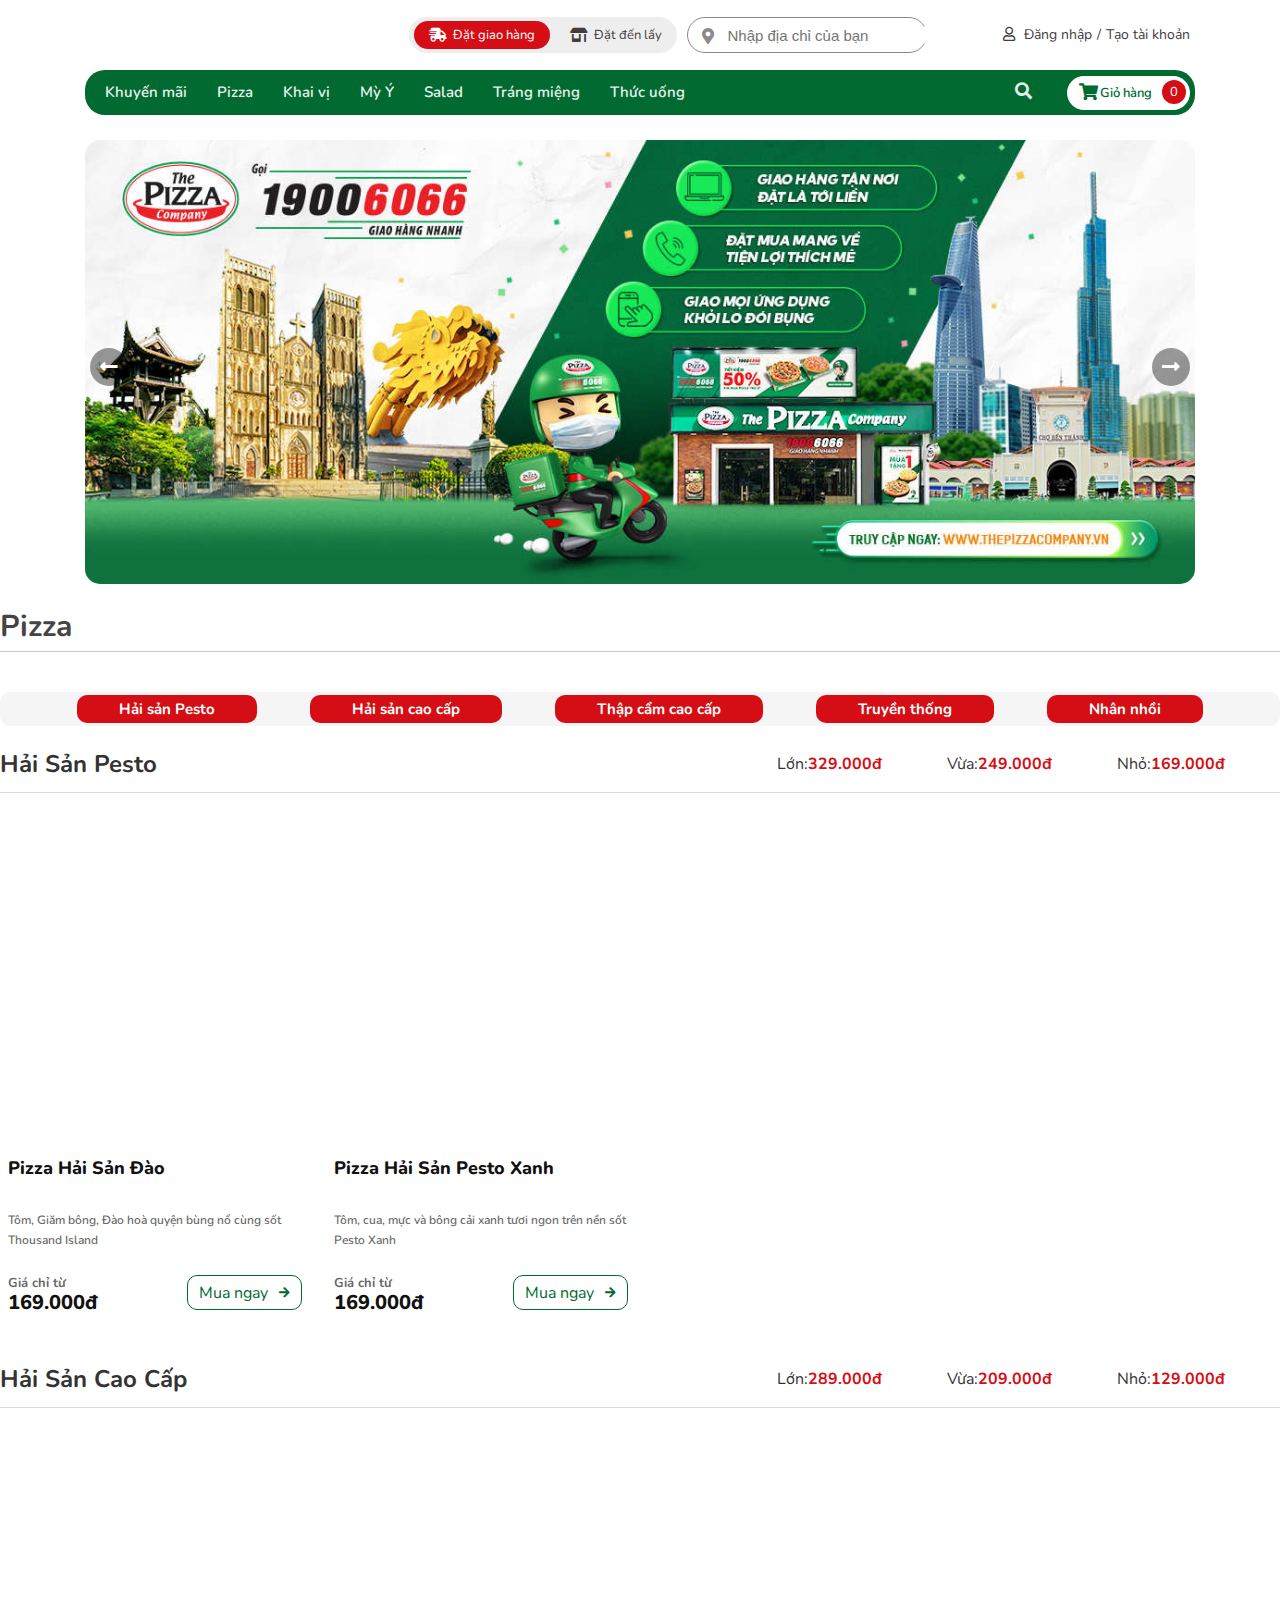
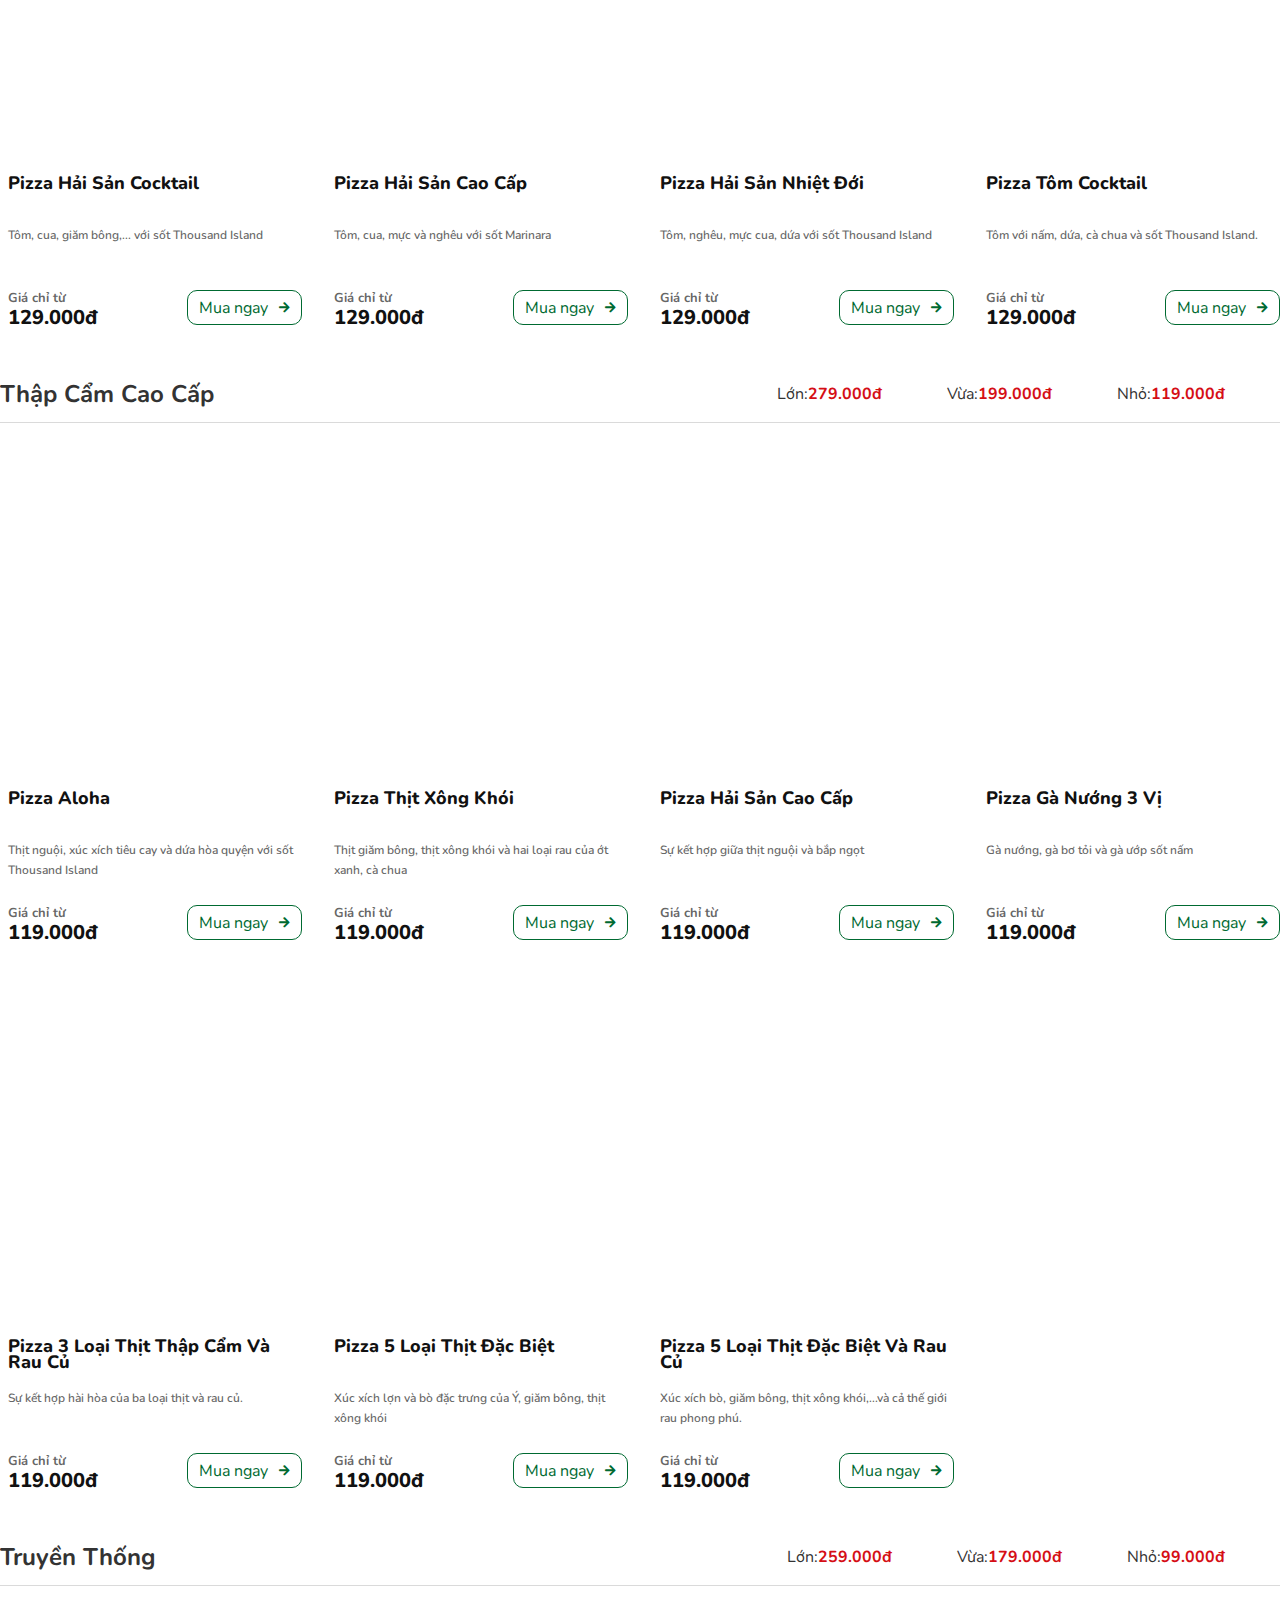
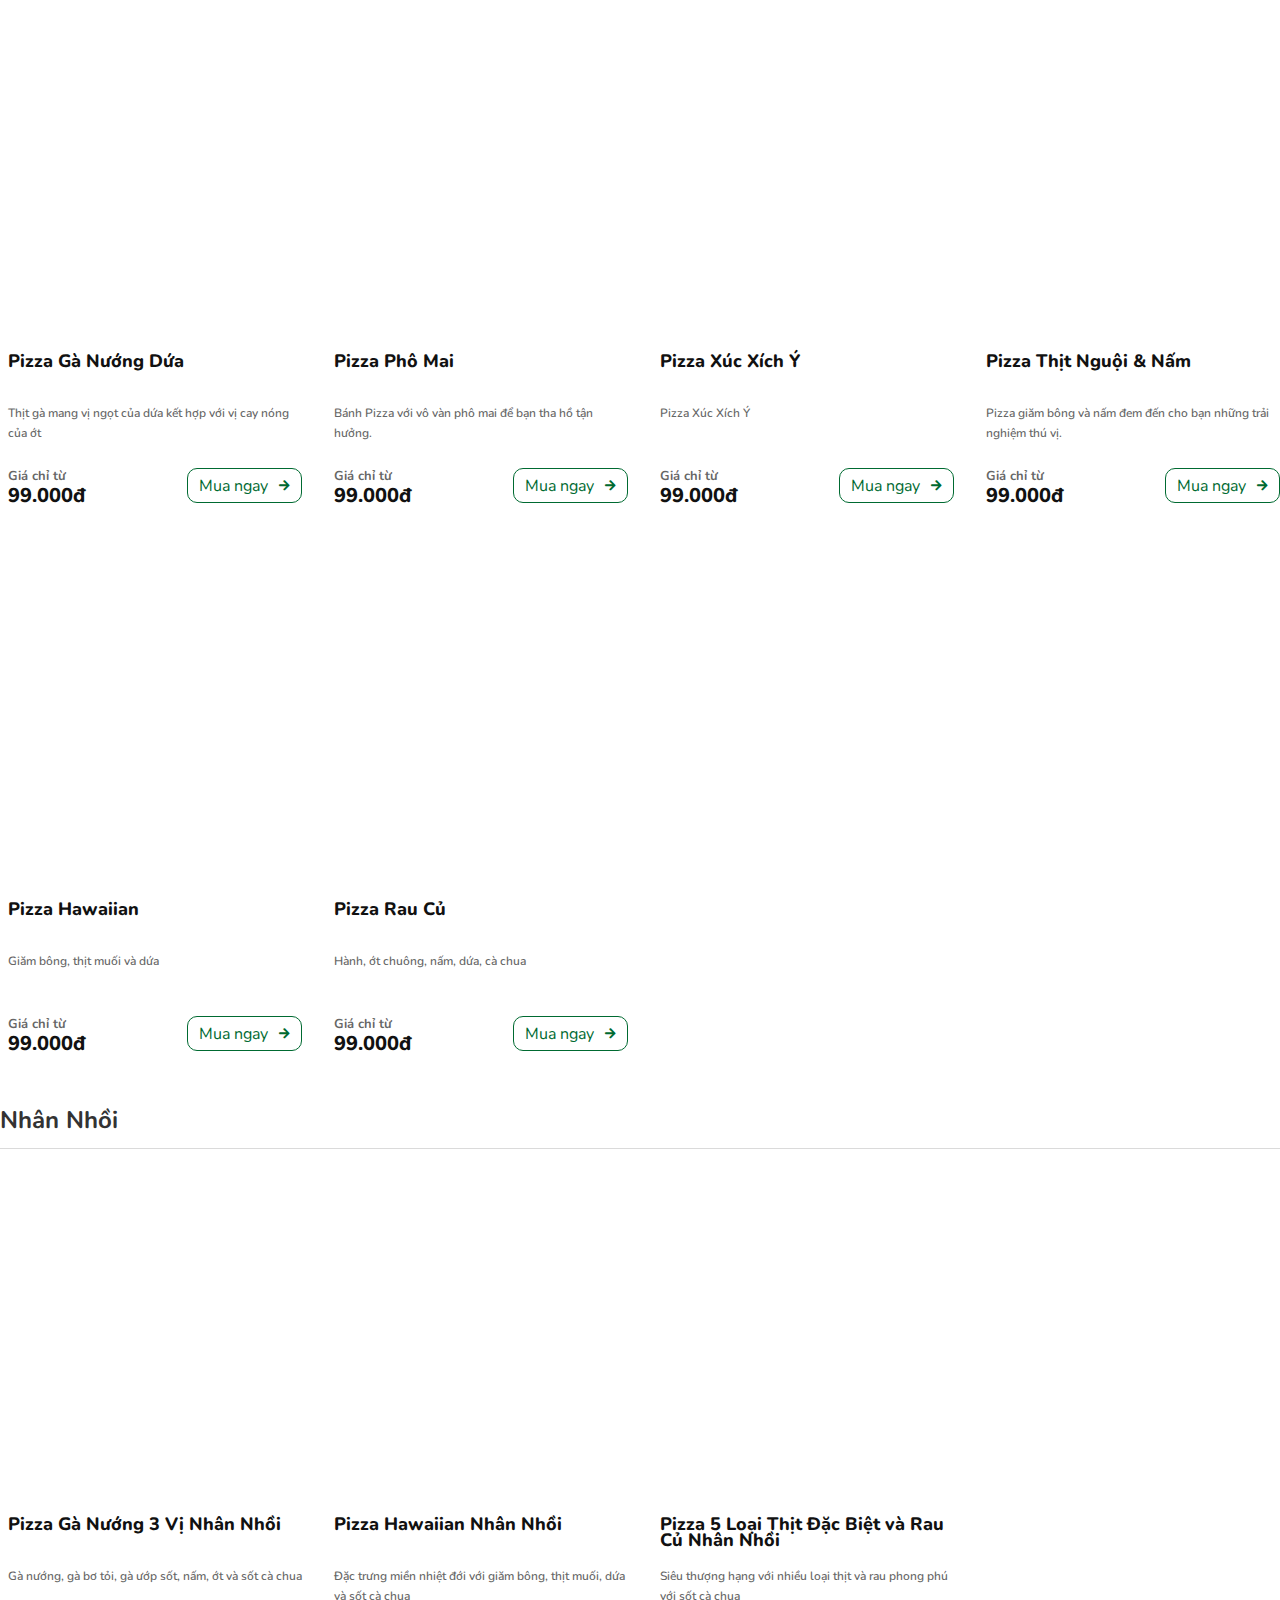
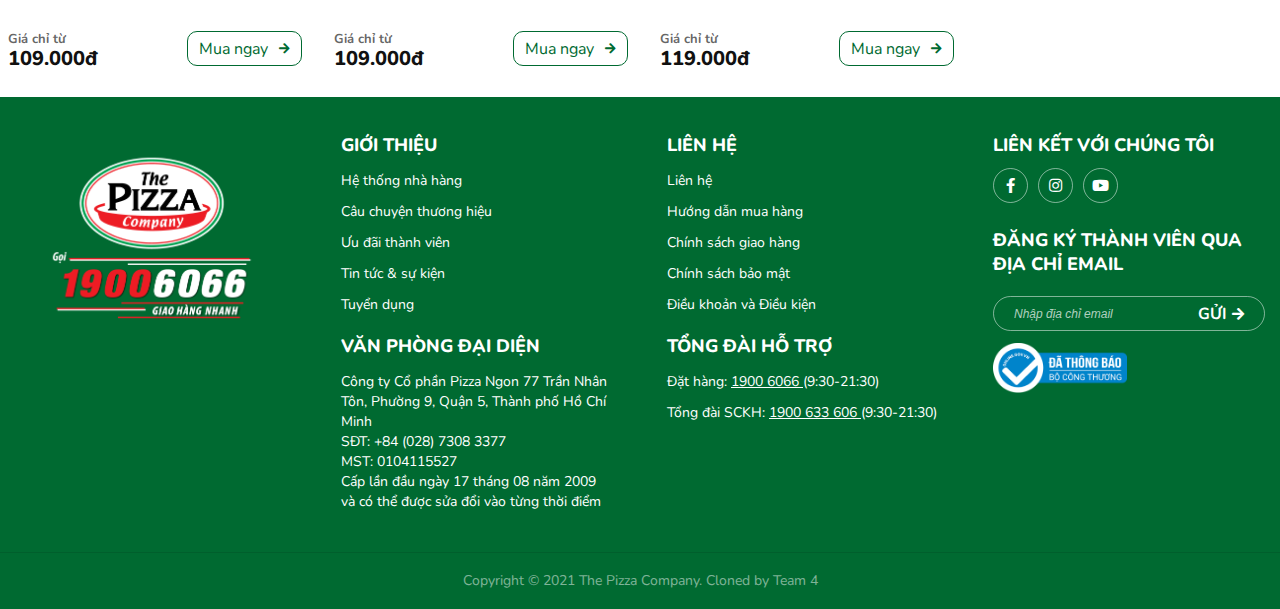
==== commit 3c03de9f: "fix header" ====
--- a/index.html
+++ b/index.html
@@ -19,7 +19,7 @@
 
         <!-- Start header -->
         <header class="header">
-            <div class="grid fix-wide header-container">
+            <div class="grid header-container">
                 <!-- Start header with logo -->
                 <div class="header-with-logo">
                     <a href="/" class="header-logo-link">
--- a/assets/css/style.css
+++ b/assets/css/style.css
@@ -37,6 +37,8 @@
     display: flex;
     justify-content: space-between;
     padding: 5px 0px;
+    width: 1110px;
+    margin: 0 auto;
 }
 .header-logo-link{
     background: url('../img/logo.png') top center /cover no-repeat;
@@ -163,6 +165,8 @@
     justify-content: space-between;
     height: 45px;
     border-radius: 20px;
+    width: 1110px;
+    margin: 0 auto;
 }
 .navbar-select{
     padding-left: 5px;
